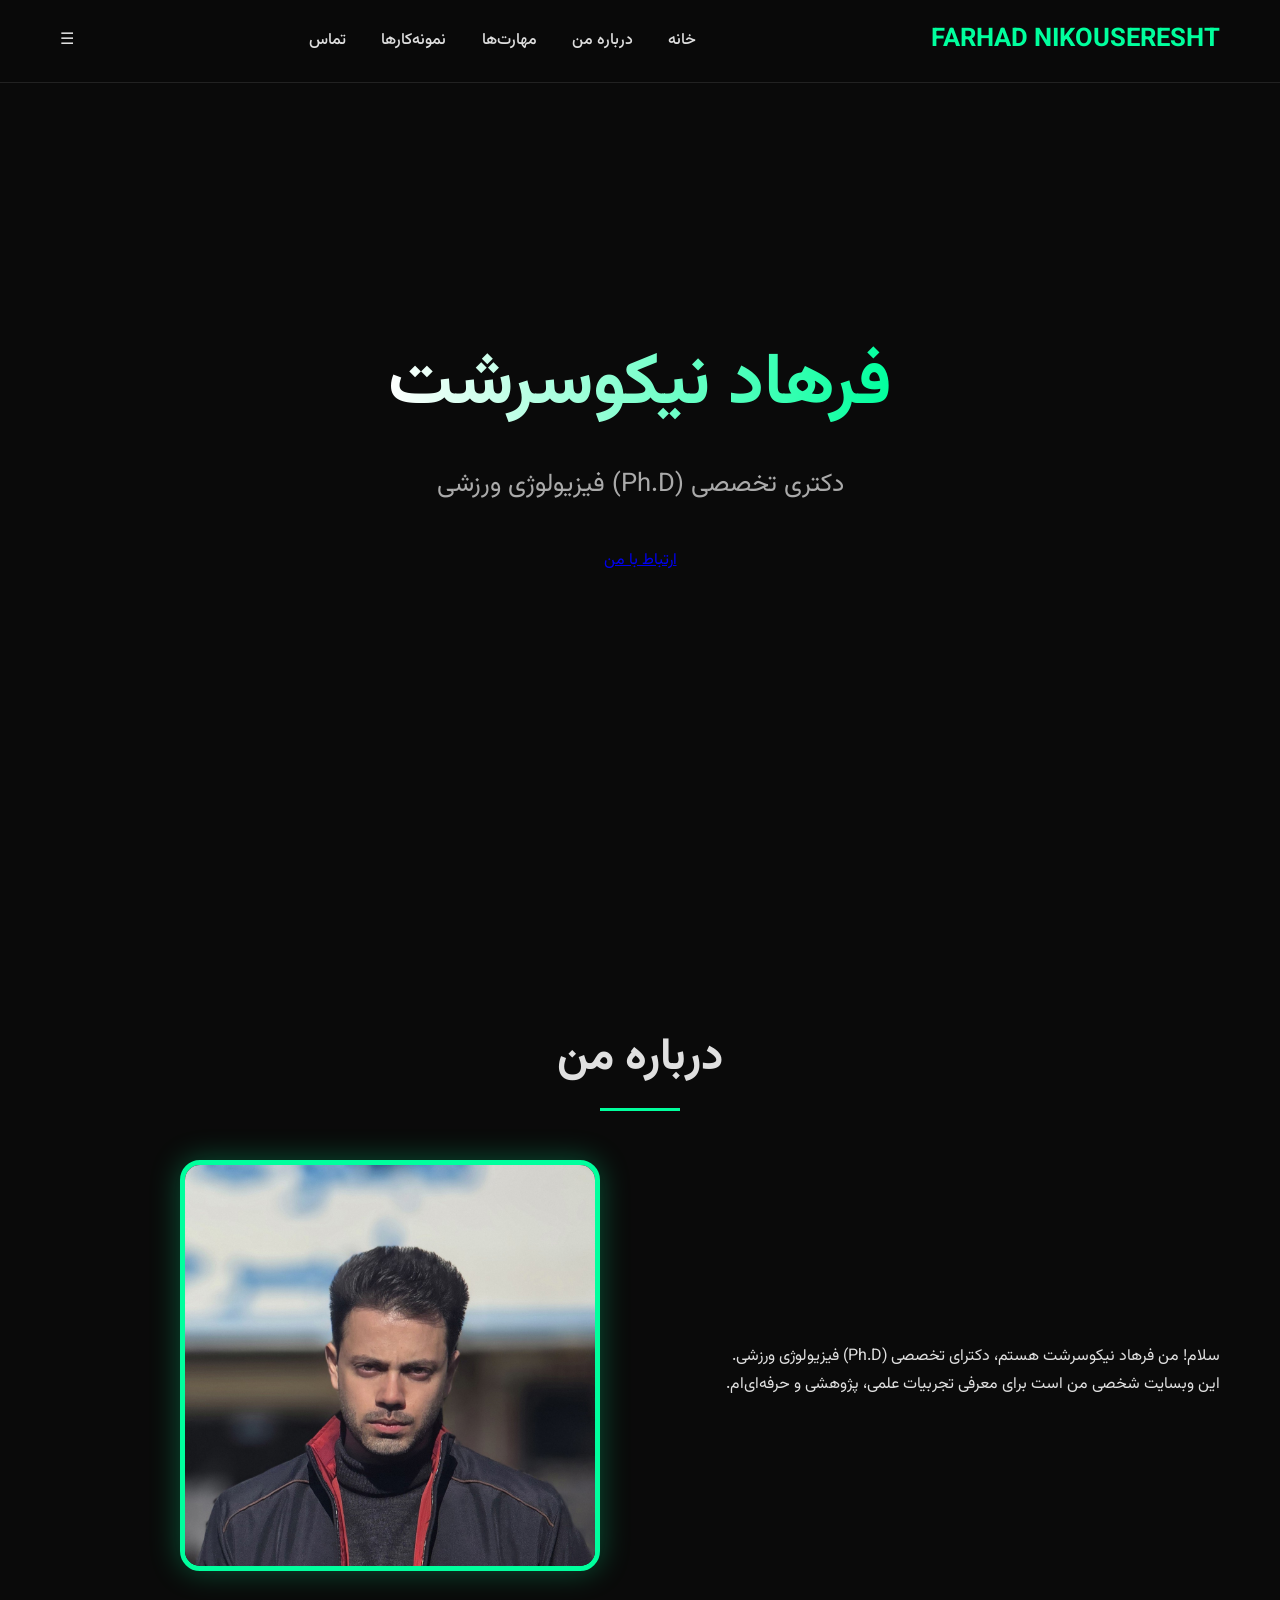
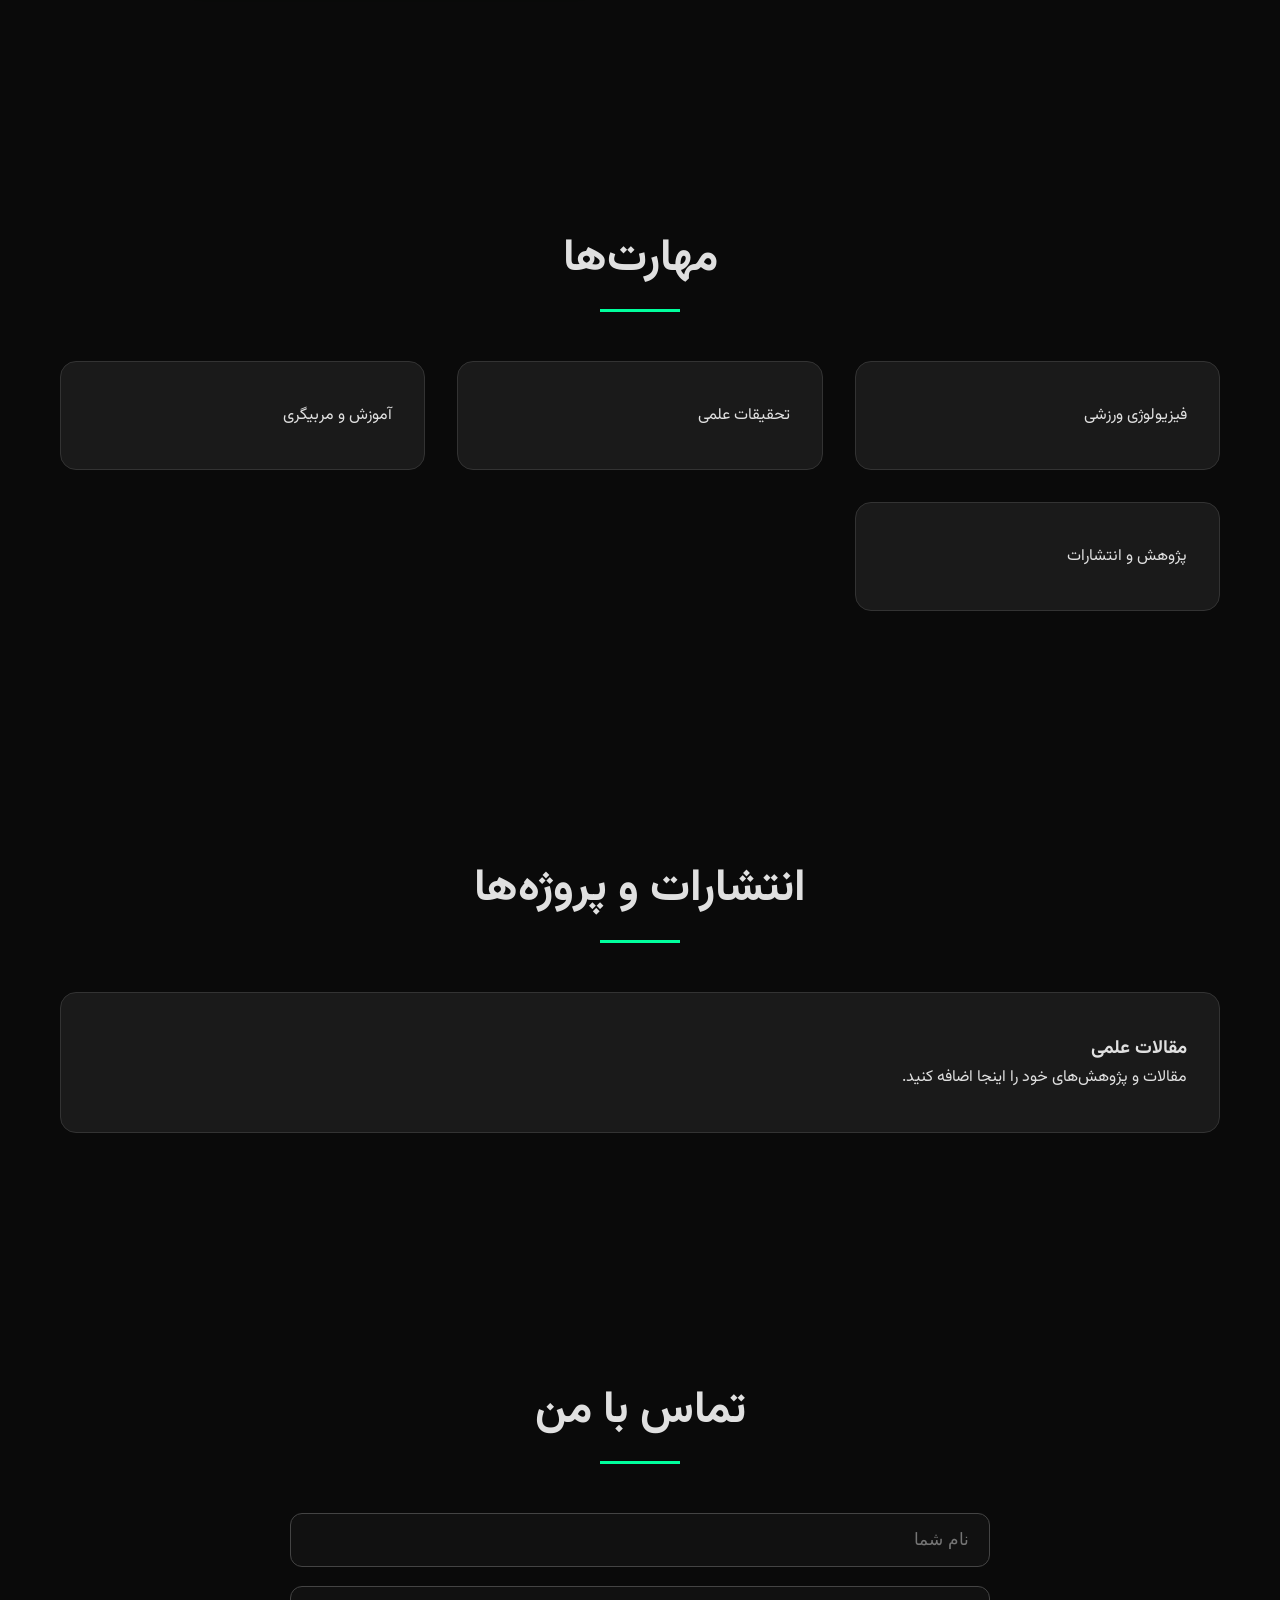
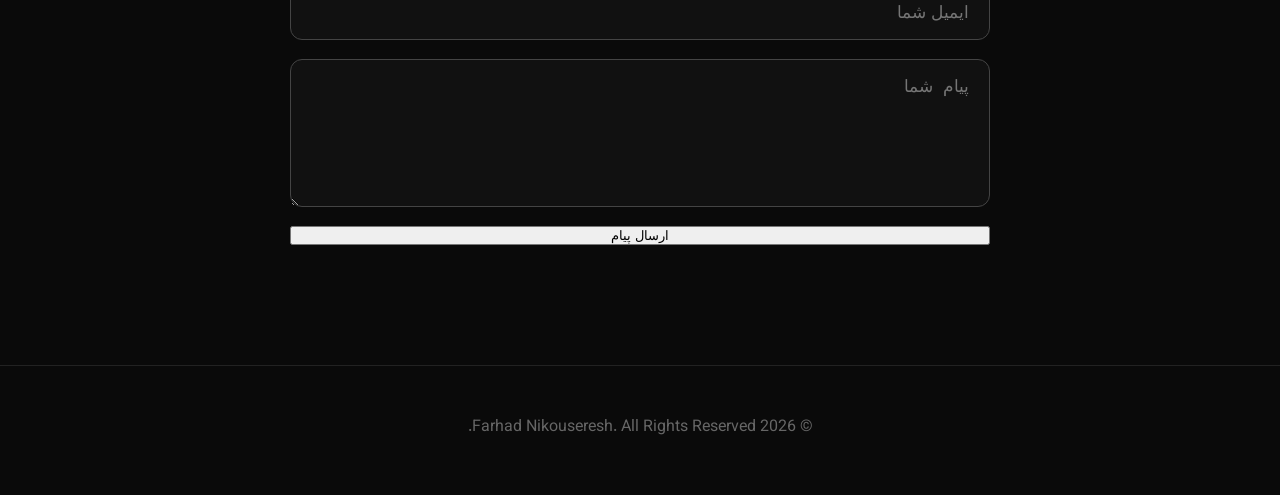
==== docs/index.html @ 3e30a45a "Update index.html" ====
<!DOCTYPE html>
<html lang="fa" dir="rtl">
<head>
    <meta charset="UTF-8">
    <meta name="viewport" content="width=device-width, initial-scale=1.0">
    <meta name="description" content="فرهاد نیکوسرشت - دکترای تخصصی فیزیولوژی ورزشی | وبسایت شخصی رسمی">
    <meta name="keywords" content="فرهاد نیکوسرشت, Farhad Nikouseresh, فیزیولوژی ورزشی, PhD, دکترا">
    <title>FARHAD NIKOUSERESHT</title>
    <link rel="stylesheet" href="style.css">
    <link href="https://fonts.googleapis.com/css2?family=Vazirmatn:wght@400;500;700&display=swap" rel="stylesheet">
</head>
<body>
    <nav class="navbar">
        <div class="container">
            <div class="logo">FARHAD NIKOUSERESHT</div>
            <ul class="nav-links">
                <li><a href="#home">خانه</a></li>
                <li><a href="#about">درباره من</a></li>
                <li><a href="#skills">مهارت‌ها</a></li>
                <li><a href="#projects">نمونه‌کارها</a></li>
                <li><a href="#contact">تماس</a></li>
            </ul>
            <div class="hamburger">☰</div>
        </div>
    </nav>

    <section id="home" class="hero">
        <div class="hero-content">
            <h1 class="typing">فرهاد نیکوسرشت</h1>
            <p class="subtitle">دکتری تخصصی (Ph.D) فیزیولوژی ورزشی</p>
            <a href="#contact" class="cta-button">ارتباط با من</a>
        </div>
    </section>

    <section id="about" class="section">
        <div class="container">
            <h2 class="section-title">درباره من</h2>
            <div class="about-content">
                <div class="about-text">
                    <p>سلام! من فرهاد نیکوسرشت هستم، دکترای تخصصی (Ph.D) فیزیولوژی ورزشی.</p>
                    <p>این وبسایت شخصی من است برای معرفی تجربیات علمی، پژوهشی و حرفه‌ای‌ام.</p>
                </div>
                <div class="about-image">
                    <img src="profile.jpg" alt="فرهاد نیکوسرشت" style="width: 100%; max-width: 420px; border-radius: 20px; border: 5px solid #00ff9d; box-shadow: 0 0 30px rgba(0, 255, 157, 0.3);">
                </div>
            </div>
        </div>
    </section>

    <section id="skills" class="section bg-dark">
        <div class="container">
            <h2 class="section-title">مهارت‌ها</h2>
            <div class="skills-grid">
                <div class="skill-card">فیزیولوژی ورزشی</div>
                <div class="skill-card">تحقیقات علمی</div>
                <div class="skill-card">آموزش و مربیگری</div>
                <div class="skill-card">پژوهش و انتشارات</div>
            </div>
        </div>
    </section>

    <section id="projects" class="section">
        <div class="container">
            <h2 class="section-title">انتشارات و پروژه‌ها</h2>
            <div class="projects-grid">
                <div class="project-card">
                    <h3>مقالات علمی</h3>
                    <p>مقالات و پژوهش‌های خود را اینجا اضافه کنید.</p>
                </div>
            </div>
        </div>
    </section>

    <section id="contact" class="section bg-dark">
        <div class="container">
            <h2 class="section-title">تماس با من</h2>
            <form id="contact-form" class="contact-form">
                <input type="text" placeholder="نام شما" required>
                <input type="email" placeholder="ایمیل شما" required>
                <textarea placeholder="پیام شما" rows="6" required></textarea>
                <button type="submit" class="cta-button">ارسال پیام</button>
            </form>
        </div>
    </section>

    <footer>
        <div class="container">
            <p>&copy; 2026 Farhad Nikouseresh. All Rights Reserved.</p>
        </div>
    </footer>

    <script src="script.js"></script>
</body>
</html>
---- docs/style.css ----
/* style.css - تم مشکی حرفه‌ای */
:root {
    --primary: #00ff9d;
    --bg: #0a0a0a;
    --card: #1a1a1a;
}

* {
    margin: 0;
    padding: 0;
    box-sizing: border-box;
}

body {
    font-family: 'Vazirmatn', system-ui, sans-serif;
    background-color: var(--bg);
    color: #e0e0e0;
    line-height: 1.7;
}

.container {
    max-width: 1200px;
    margin: 0 auto;
    padding: 0 20px;
}

/* Navbar */
.navbar {
    position: fixed;
    top: 0;
    width: 100%;
    background: rgba(10, 10, 10, 0.98);
    backdrop-filter: blur(12px);
    z-index: 1000;
    border-bottom: 1px solid #222;
}

.navbar .container {
    display: flex;
    justify-content: space-between;
    align-items: center;
    padding: 1.2rem 20px;
}

.logo {
    font-size: 1.6rem;
    font-weight: 700;
    color: var(--primary);
}

.nav-links {
    display: flex;
    list-style: none;
    gap: 2.2rem;
}

.nav-links a {
    color: #ddd;
    text-decoration: none;
    font-weight: 500;
}

.nav-links a:hover {
    color: var(--primary);
}

/* Hero */
.hero {
    height: 100vh;
    display: flex;
    align-items: center;
    text-align: center;
    position: relative;
}

.hero-content {
    max-width: 800px;
    margin: 0 auto;
}

.typing {
    font-size: clamp(2.5rem, 8vw, 4.5rem);
    margin-bottom: 1rem;
    background: linear-gradient(90deg, #fff, var(--primary));
    -webkit-background-clip: text;
    -webkit-text-fill-color: transparent;
}

.subtitle {
    font-size: 1.6rem;
    color: #aaa;
    margin-bottom: 2.5rem;
}

/* Sections */
.section {
    padding: 120px 0;
}

.section-title {
    text-align: center;
    font-size: 2.8rem;
    margin-bottom: 4rem;
    position: relative;
}

.section-title:after {
    content: '';
    width: 80px;
    height: 3px;
    background: var(--primary);
    position: absolute;
    bottom: -15px;
    left: 50%;
    transform: translateX(-50%);
}

/* About */
.about-content {
    display: grid;
    grid-template-columns: 1fr 1fr;
    gap: 5rem;
    align-items: center;
}

.about-image img {
    width: 100%;
    max-width: 420px;
    border-radius: 20px;
    border: 4px solid var(--primary);
}

/* Cards */
.skills-grid, .projects-grid {
    display: grid;
    grid-template-columns: repeat(auto-fit, minmax(300px, 1fr));
    gap: 2rem;
}

.skill-card, .project-card {
    background: var(--card);
    padding: 2.5rem 2rem;
    border-radius: 16px;
    border: 1px solid #333;
    transition: all 0.4s;
}

.skill-card:hover, .project-card:hover {
    transform: translateY(-15px);
    border-color: var(--primary);
}

/* Form */
.contact-form {
    max-width: 700px;
    margin: 0 auto;
    display: flex;
    flex-direction: column;
    gap: 1.2rem;
}

.contact-form input,
.contact-form textarea {
    padding: 16px 20px;
    background: #111;
    border: 1px solid #444;
    border-radius: 12px;
    color: white;
    font-size: 1.05rem;
}

.contact-form input:focus,
.contact-form textarea:focus {
    border-color: var(--primary);
    outline: none;
}

footer {
    text-align: center;
    padding: 3rem 0;
    border-top: 1px solid #222;
    color: #666;
}

/* Responsive */
@media (max-width: 768px) {
    .nav-links {
        display: none;
    }
    .about-content {
        grid-template-columns: 1fr;
    }
}
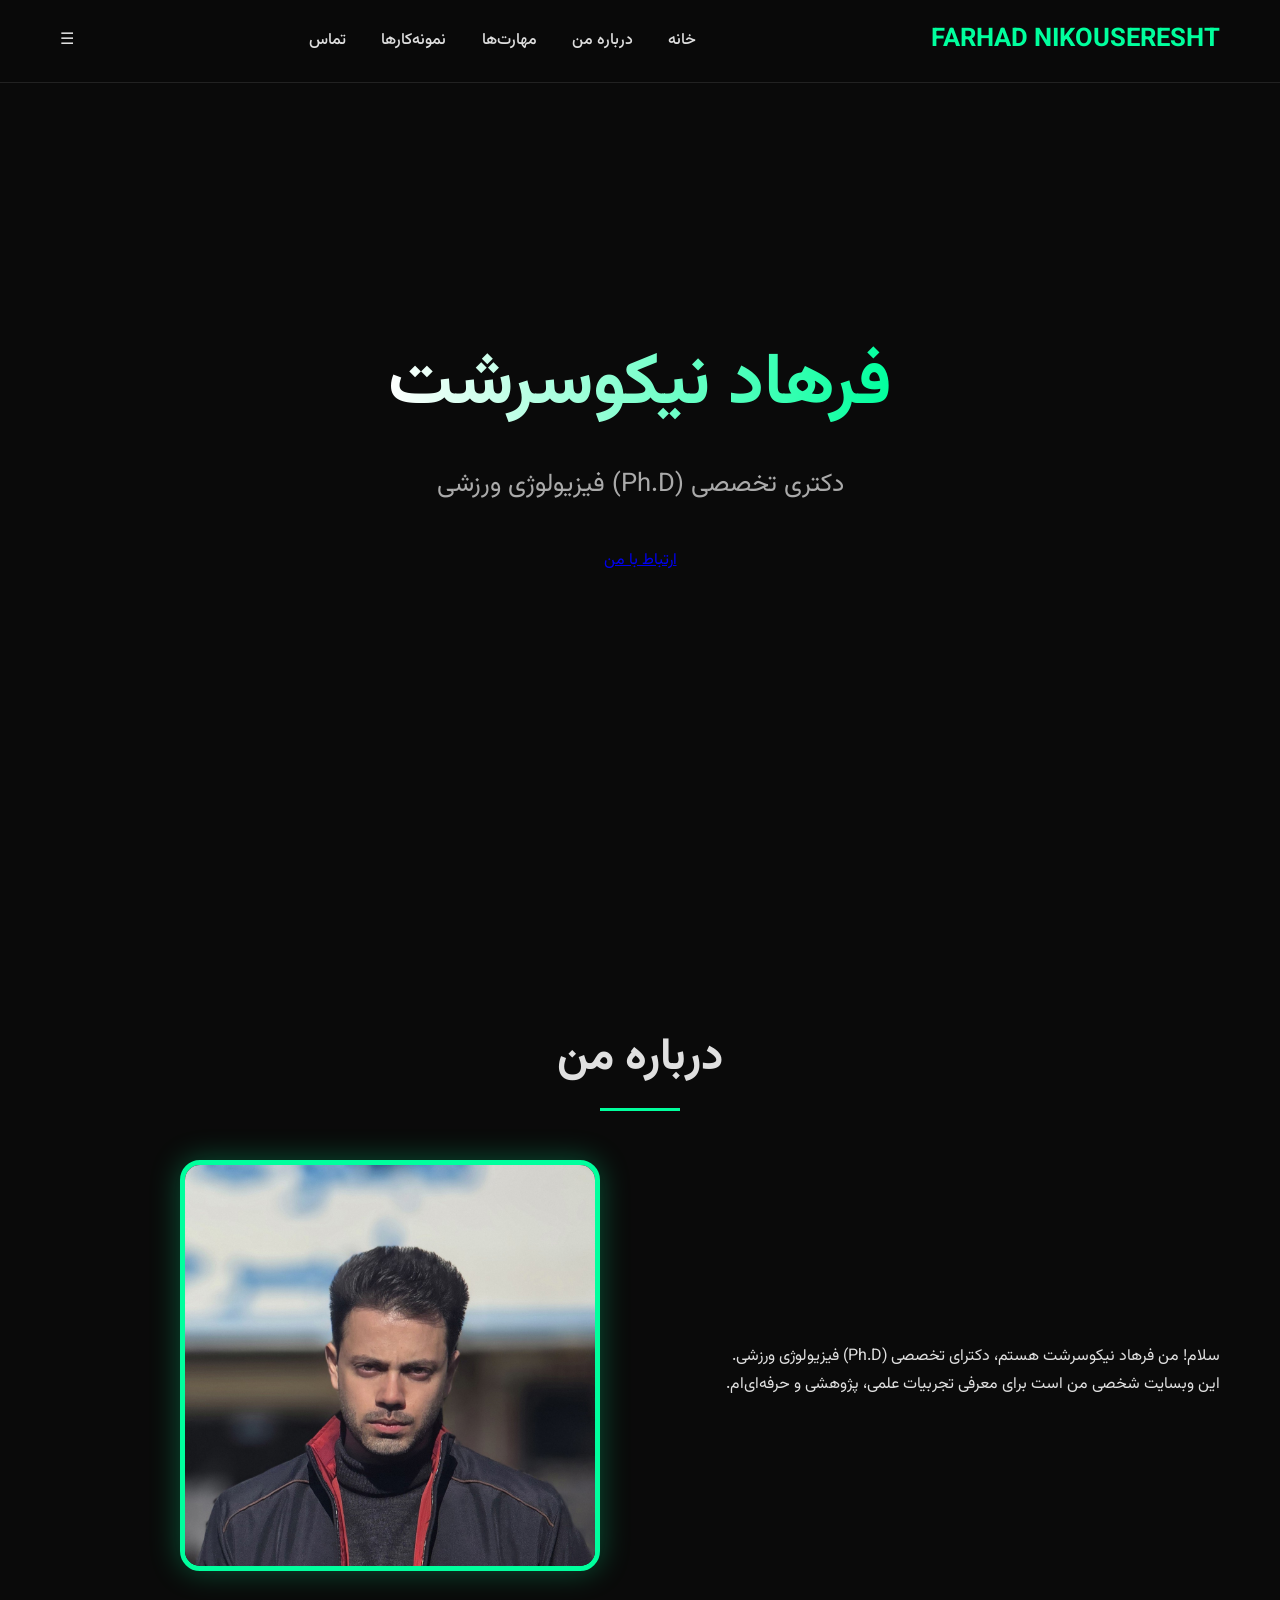
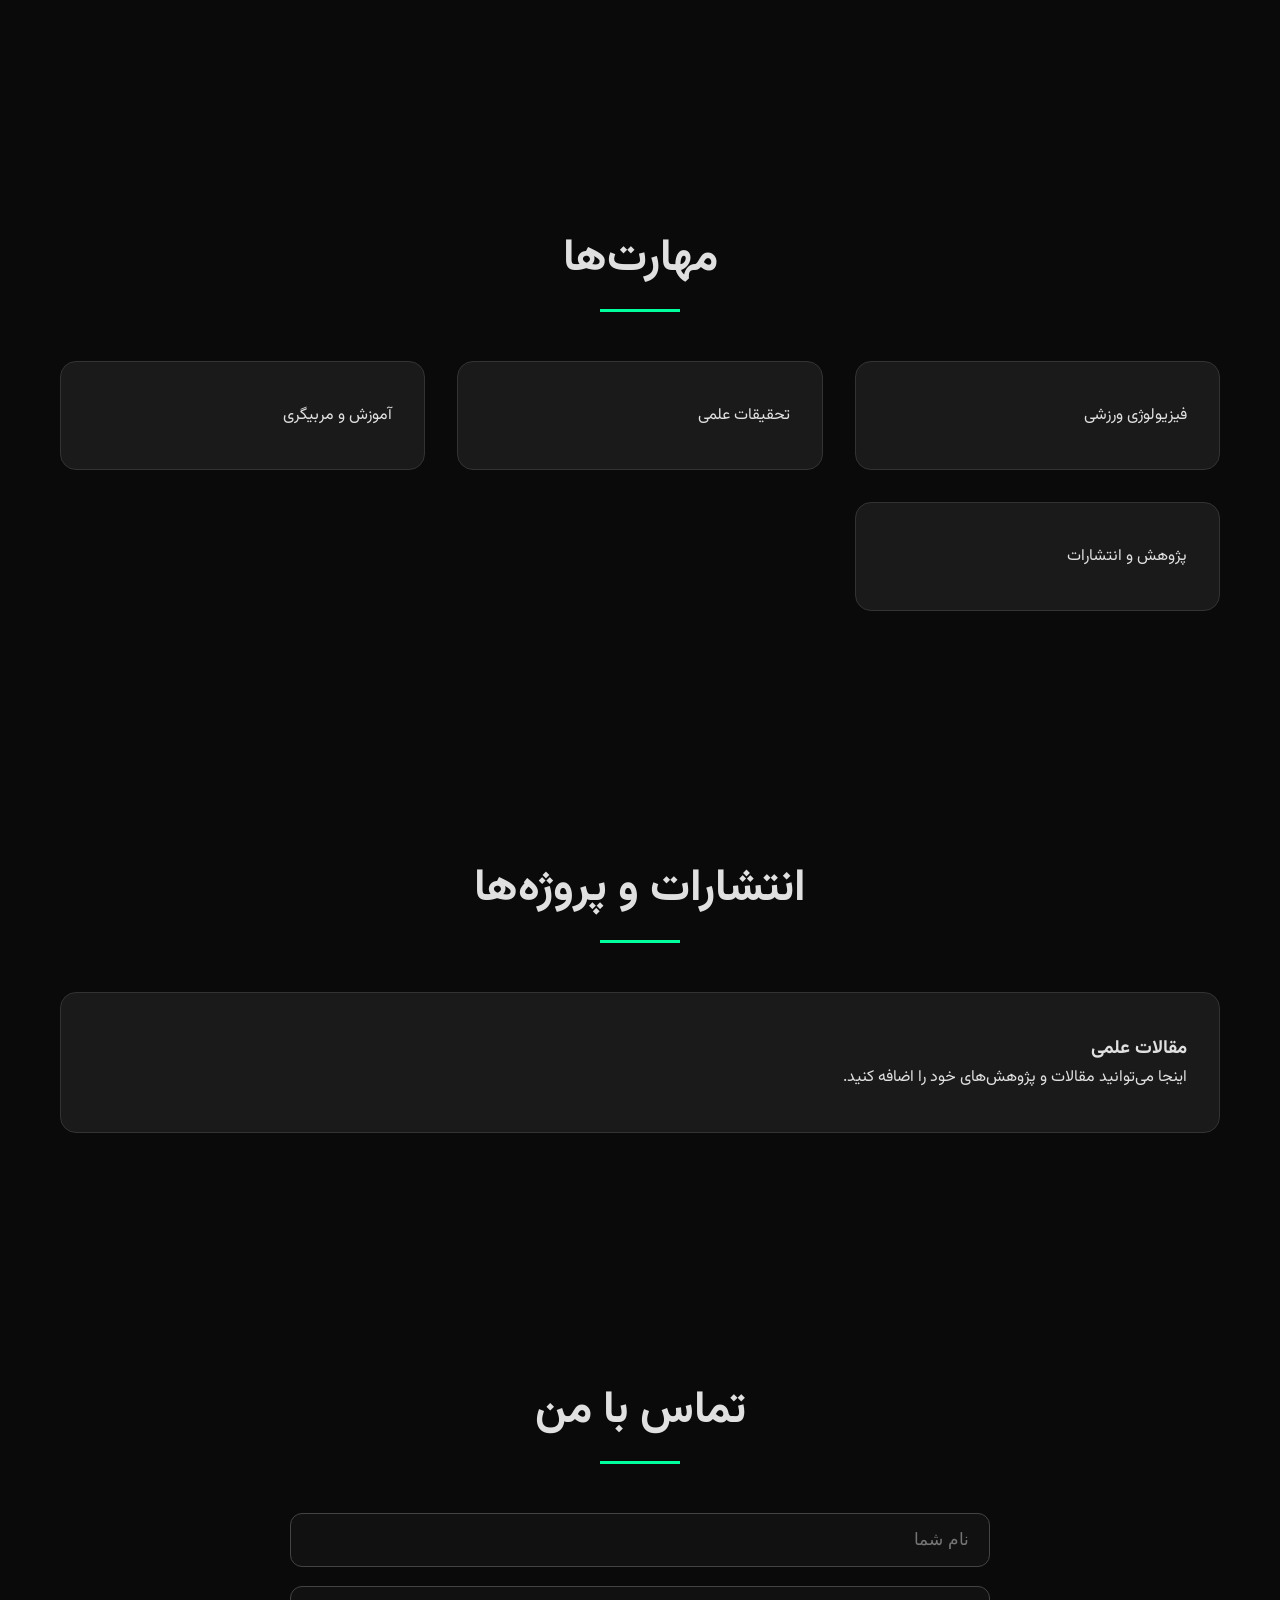
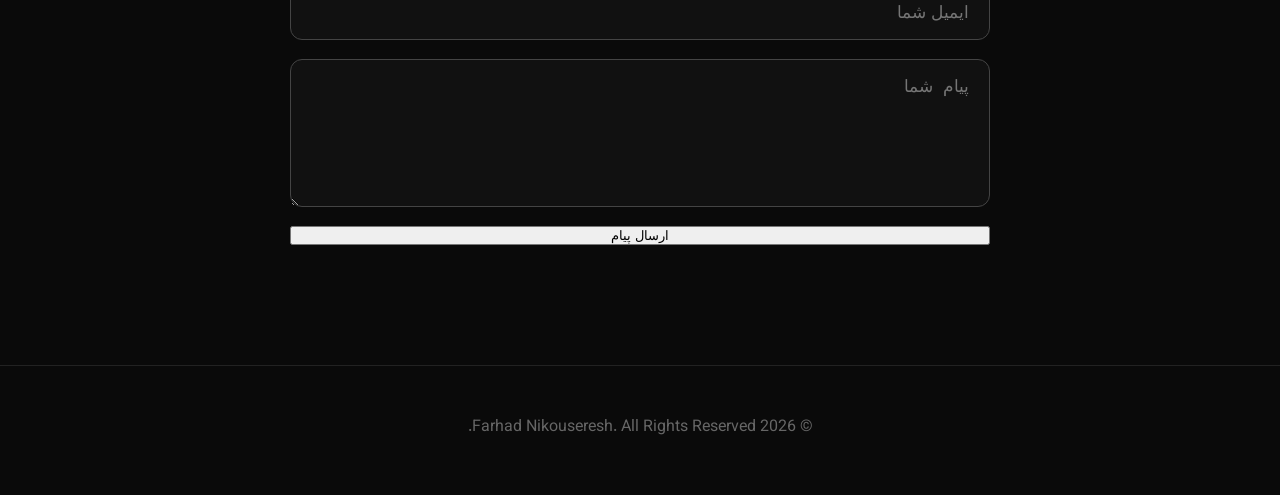
==== commit bf401284: "اضافه کردن عکس پروفایل" ====
--- a/docs/index.html
+++ b/docs/index.html
@@ -10,6 +10,7 @@
     <link href="https://fonts.googleapis.com/css2?family=Vazirmatn:wght@400;500;700&display=swap" rel="stylesheet">
 </head>
 <body>
+    <!-- Navigation -->
     <nav class="navbar">
         <div class="container">
             <div class="logo">FARHAD NIKOUSERESHT</div>
@@ -24,6 +25,7 @@
         </div>
     </nav>
 
+    <!-- Hero -->
     <section id="home" class="hero">
         <div class="hero-content">
             <h1 class="typing">فرهاد نیکوسرشت</h1>
@@ -32,6 +34,7 @@
         </div>
     </section>
 
+    <!-- About Section with your photo -->
     <section id="about" class="section">
         <div class="container">
             <h2 class="section-title">درباره من</h2>
@@ -47,6 +50,7 @@
         </div>
     </section>
 
+    <!-- Skills -->
     <section id="skills" class="section bg-dark">
         <div class="container">
             <h2 class="section-title">مهارت‌ها</h2>
@@ -59,18 +63,20 @@
         </div>
     </section>
 
+    <!-- Projects -->
     <section id="projects" class="section">
         <div class="container">
             <h2 class="section-title">انتشارات و پروژه‌ها</h2>
             <div class="projects-grid">
                 <div class="project-card">
                     <h3>مقالات علمی</h3>
-                    <p>مقالات و پژوهش‌های خود را اینجا اضافه کنید.</p>
+                    <p>اینجا می‌توانید مقالات و پژوهش‌های خود را اضافه کنید.</p>
                 </div>
             </div>
         </div>
     </section>
 
+    <!-- Contact -->
     <section id="contact" class="section bg-dark">
         <div class="container">
             <h2 class="section-title">تماس با من</h2>
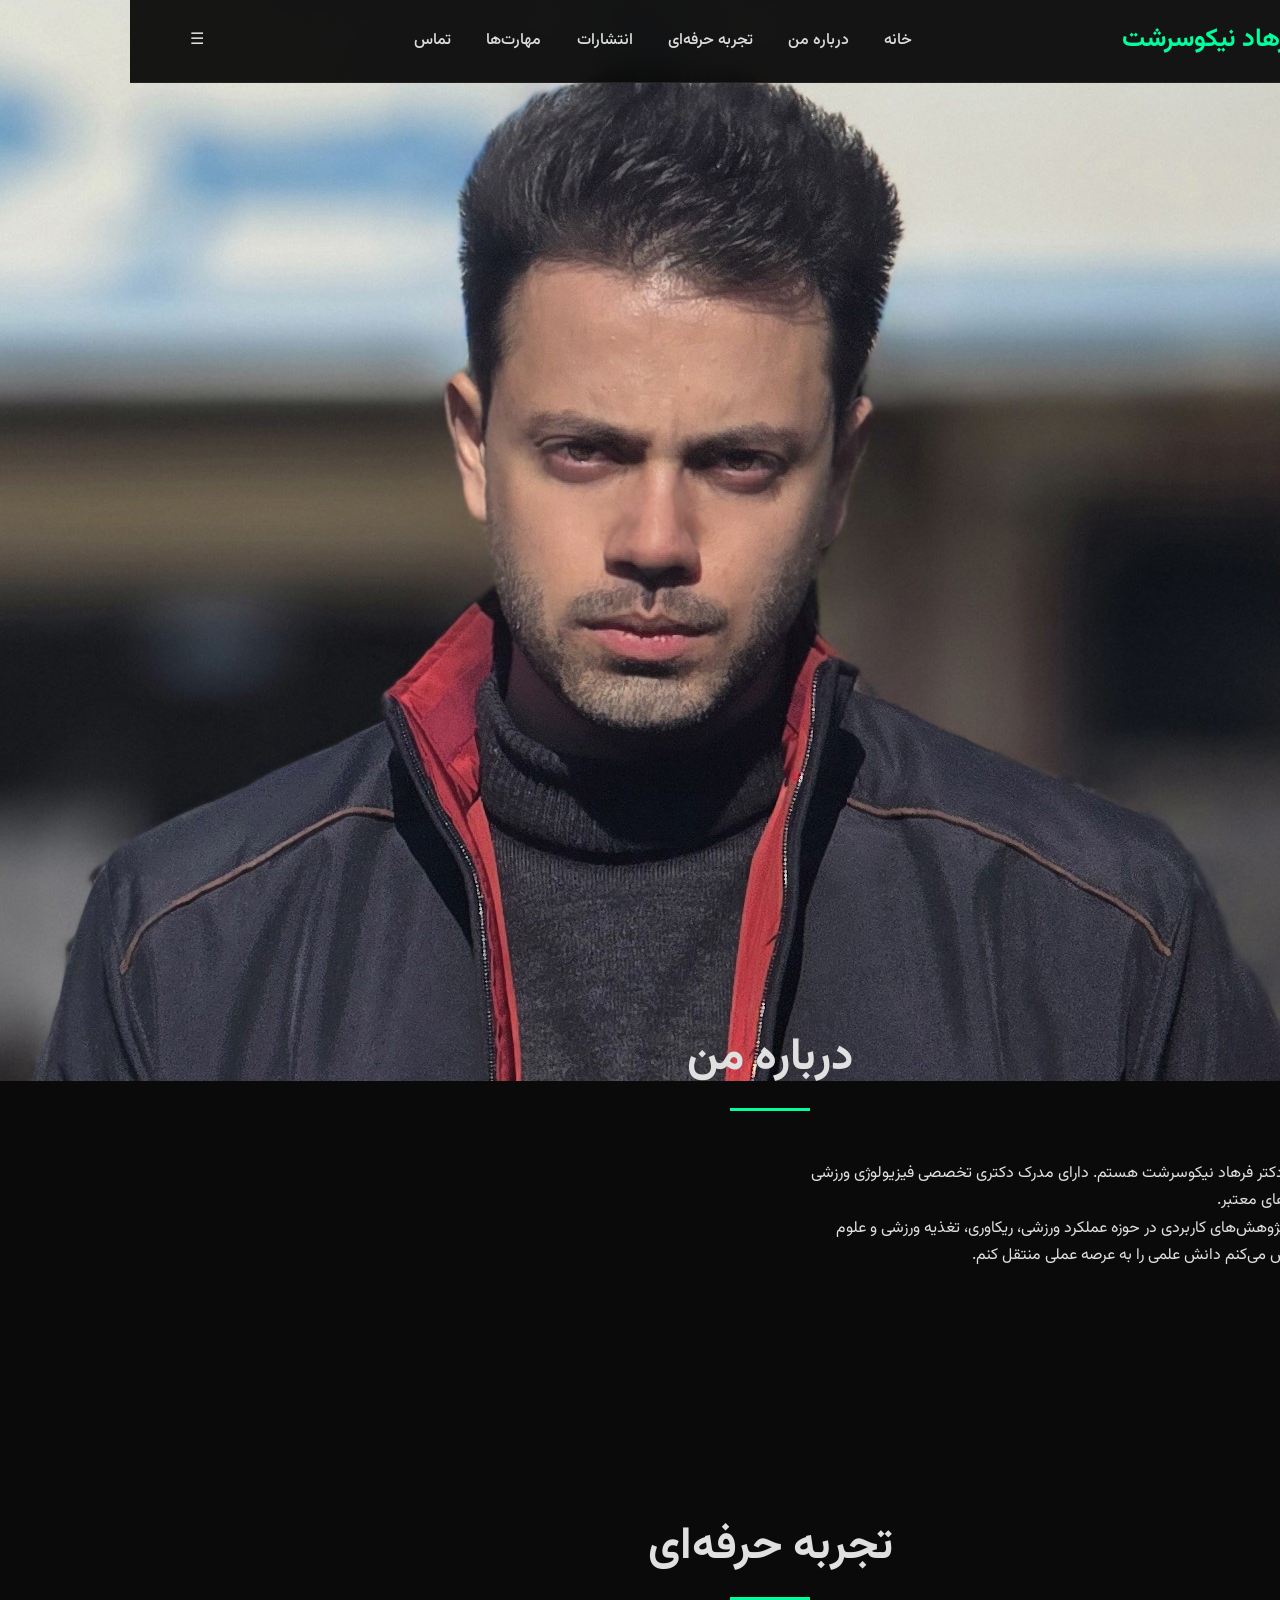
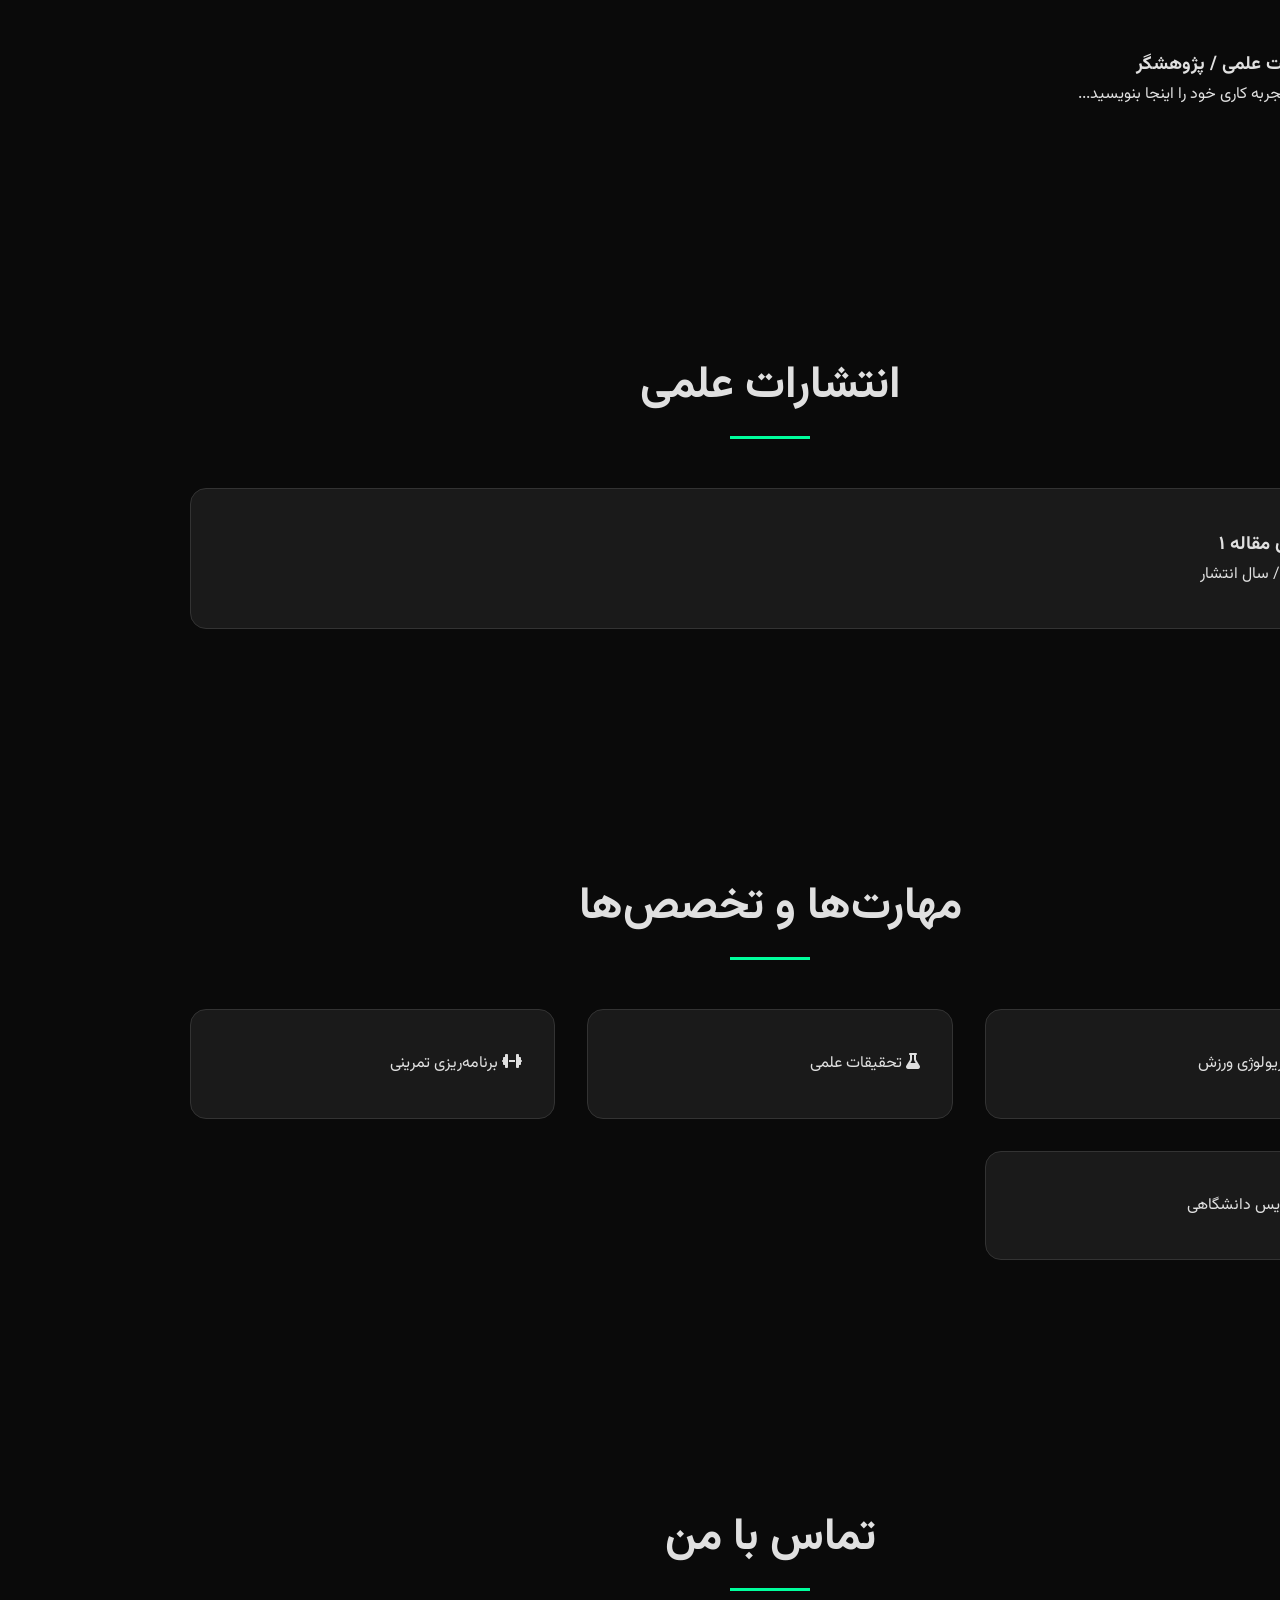
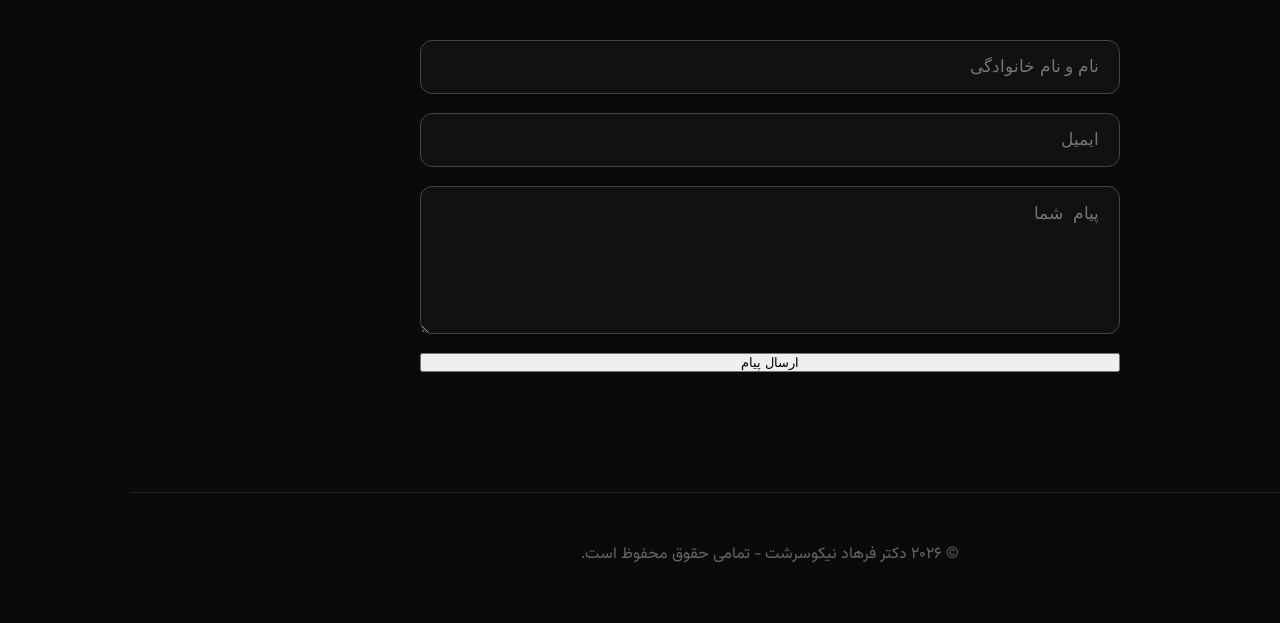
==== commit c3f2ff2c: "Update index.html" ====
--- a/docs/index.html
+++ b/docs/index.html
@@ -3,49 +3,80 @@
 <head>
     <meta charset="UTF-8">
     <meta name="viewport" content="width=device-width, initial-scale=1.0">
-    <meta name="description" content="فرهاد نیکوسرشت - دکترای تخصصی فیزیولوژی ورزشی | وبسایت شخصی رسمی">
-    <meta name="keywords" content="فرهاد نیکوسرشت, Farhad Nikouseresh, فیزیولوژی ورزشی, PhD, دکترا">
-    <title>FARHAD NIKOUSERESHT</title>
+    <meta name="description" content="دکتر فرهاد نیکوسرشت - دکترای تخصصی فیزیولوژی ورزشی | پژوهشگر و متخصص علوم ورزشی">
+    <meta name="keywords" content="فرهاد نیکوسرشت, Farhad Nikouseresh, فیزیولوژی ورزشی, PhD, پژوهشگر, مربی ورزشی">
+    <title>دکتر فرهاد نیکوسرشت | فیزیولوژی ورزشی</title>
     <link rel="stylesheet" href="style.css">
-    <link href="https://fonts.googleapis.com/css2?family=Vazirmatn:wght@400;500;700&display=swap" rel="stylesheet">
+    <link href="https://fonts.googleapis.com/css2?family=Vazirmatn:wght@300;400;500;700&display=swap" rel="stylesheet">
+    <link rel="stylesheet" href="https://cdnjs.cloudflare.com/ajax/libs/font-awesome/6.5.1/css/all.min.css">
 </head>
 <body>
-    <!-- Navigation -->
+    <!-- Navbar -->
     <nav class="navbar">
         <div class="container">
-            <div class="logo">FARHAD NIKOUSERESHT</div>
+            <div class="logo">دکتر فرهاد نیکوسرشت</div>
             <ul class="nav-links">
                 <li><a href="#home">خانه</a></li>
                 <li><a href="#about">درباره من</a></li>
+                <li><a href="#experience">تجربه حرفه‌ای</a></li>
+                <li><a href="#publications">انتشارات</a></li>
                 <li><a href="#skills">مهارت‌ها</a></li>
-                <li><a href="#projects">نمونه‌کارها</a></li>
                 <li><a href="#contact">تماس</a></li>
             </ul>
             <div class="hamburger">☰</div>
         </div>
     </nav>
 
-    <!-- Hero -->
+    <!-- Hero Section -->
     <section id="home" class="hero">
         <div class="hero-content">
-            <h1 class="typing">فرهاد نیکوسرشت</h1>
+            <h1 class="main-title">فرهاد نیکوسرشت</h1>
             <p class="subtitle">دکتری تخصصی (Ph.D) فیزیولوژی ورزشی</p>
+            <p class="hero-desc">پژوهشگر • مدرس • متخصص عملکرد ورزشی و ریکاوری</p>
             <a href="#contact" class="cta-button">ارتباط با من</a>
+        </div>
+        <div class="hero-image">
+            <img src="profile.jpg" alt="دکتر فرهاد نیکوسرشت">
         </div>
     </section>
 
-    <!-- About Section with your photo -->
+    <!-- About -->
     <section id="about" class="section">
         <div class="container">
             <h2 class="section-title">درباره من</h2>
             <div class="about-content">
                 <div class="about-text">
-                    <p>سلام! من فرهاد نیکوسرشت هستم، دکترای تخصصی (Ph.D) فیزیولوژی ورزشی.</p>
-                    <p>این وبسایت شخصی من است برای معرفی تجربیات علمی، پژوهشی و حرفه‌ای‌ام.</p>
+                    <p>سلام، من دکتر فرهاد نیکوسرشت هستم. دارای مدرک دکتری تخصصی فیزیولوژی ورزشی از دانشگاه‌های معتبر.</p>
+                    <p>با تمرکز بر پژوهش‌های کاربردی در حوزه عملکرد ورزشی، ریکاوری، تغذیه ورزشی و علوم تمرین، تلاش می‌کنم دانش علمی را به عرصه عملی منتقل کنم.</p>
                 </div>
-                <div class="about-image">
-                    <img src="profile.jpg" alt="فرهاد نیکوسرشت" style="width: 100%; max-width: 420px; border-radius: 20px; border: 5px solid #00ff9d; box-shadow: 0 0 30px rgba(0, 255, 157, 0.3);">
+            </div>
+        </div>
+    </section>
+
+    <!-- Experience -->
+    <section id="experience" class="section bg-dark">
+        <div class="container">
+            <h2 class="section-title">تجربه حرفه‌ای</h2>
+            <div class="timeline">
+                <!-- اینجا تجربه‌های خودت را اضافه کن -->
+                <div class="timeline-item">
+                    <h3>عضو هیئت علمی / پژوهشگر</h3>
+                    <p>توضیحات تجربه کاری خود را اینجا بنویسید...</p>
                 </div>
+            </div>
+        </div>
+    </section>
+
+    <!-- Publications -->
+    <section id="publications" class="section">
+        <div class="container">
+            <h2 class="section-title">انتشارات علمی</h2>
+            <div class="projects-grid">
+                <div class="project-card">
+                    <h3>عنوان مقاله ۱</h3>
+                    <p>مجله / سال انتشار</p>
+                </div>
+                <!-- مقالات بیشتر اضافه کنید -->
             </div>
         </div>
     </section>
@@ -53,36 +84,23 @@
     <!-- Skills -->
     <section id="skills" class="section bg-dark">
         <div class="container">
-            <h2 class="section-title">مهارت‌ها</h2>
+            <h2 class="section-title">مهارت‌ها و تخصص‌ها</h2>
             <div class="skills-grid">
-                <div class="skill-card">فیزیولوژی ورزشی</div>
-                <div class="skill-card">تحقیقات علمی</div>
-                <div class="skill-card">آموزش و مربیگری</div>
-                <div class="skill-card">پژوهش و انتشارات</div>
-            </div>
-        </div>
-    </section>
-
-    <!-- Projects -->
-    <section id="projects" class="section">
-        <div class="container">
-            <h2 class="section-title">انتشارات و پروژه‌ها</h2>
-            <div class="projects-grid">
-                <div class="project-card">
-                    <h3>مقالات علمی</h3>
-                    <p>اینجا می‌توانید مقالات و پژوهش‌های خود را اضافه کنید.</p>
-                </div>
+                <div class="skill-card"><i class="fas fa-chart-line"></i> فیزیولوژی ورزش</div>
+                <div class="skill-card"><i class="fas fa-flask"></i> تحقیقات علمی</div>
+                <div class="skill-card"><i class="fas fa-dumbbell"></i> برنامه‌ریزی تمرینی</div>
+                <div class="skill-card"><i class="fas fa-book"></i> تدریس دانشگاهی</div>
             </div>
         </div>
     </section>
 
     <!-- Contact -->
-    <section id="contact" class="section bg-dark">
+    <section id="contact" class="section">
         <div class="container">
             <h2 class="section-title">تماس با من</h2>
             <form id="contact-form" class="contact-form">
-                <input type="text" placeholder="نام شما" required>
-                <input type="email" placeholder="ایمیل شما" required>
+                <input type="text" placeholder="نام و نام خانوادگی" required>
+                <input type="email" placeholder="ایمیل" required>
                 <textarea placeholder="پیام شما" rows="6" required></textarea>
                 <button type="submit" class="cta-button">ارسال پیام</button>
             </form>
@@ -91,7 +109,7 @@
 
     <footer>
         <div class="container">
-            <p>&copy; 2026 Farhad Nikouseresh. All Rights Reserved.</p>
+            <p>&copy; ۲۰۲۶ دکتر فرهاد نیکوسرشت - تمامی حقوق محفوظ است.</p>
         </div>
     </footer>
 
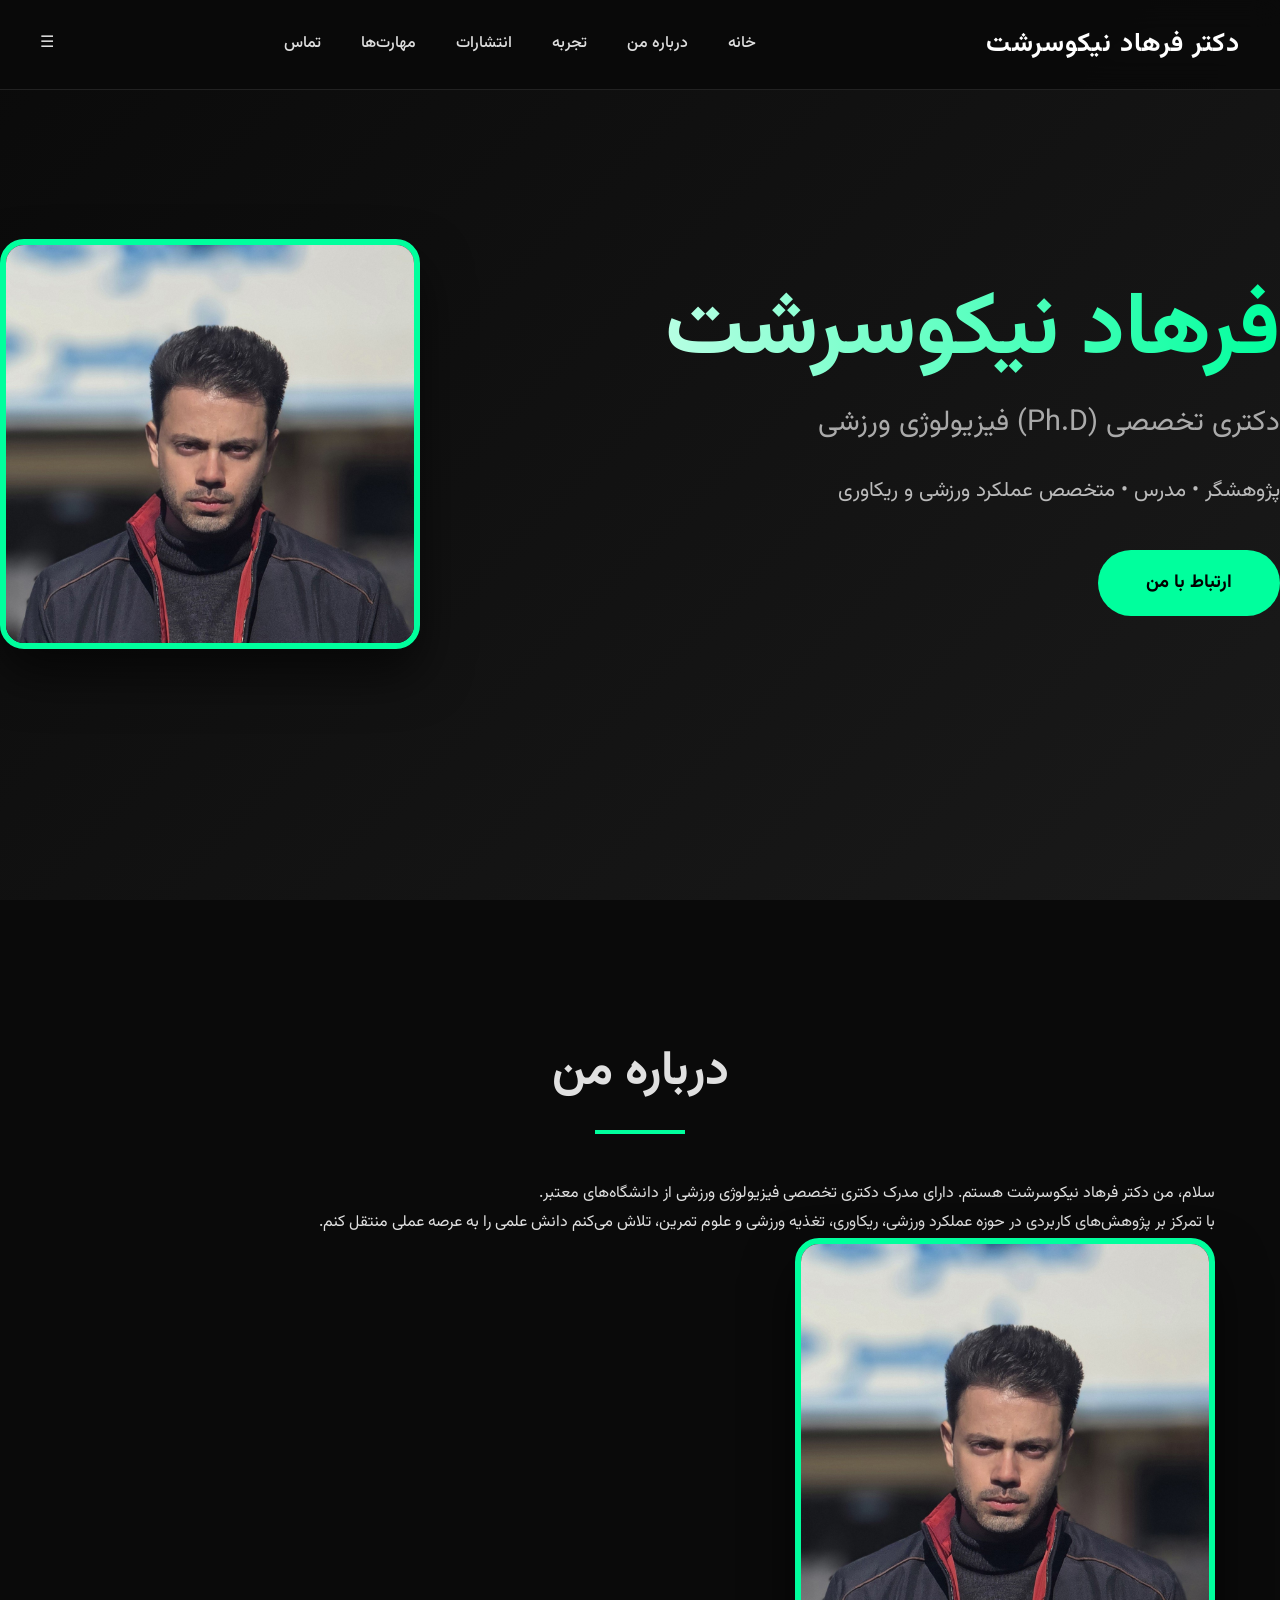
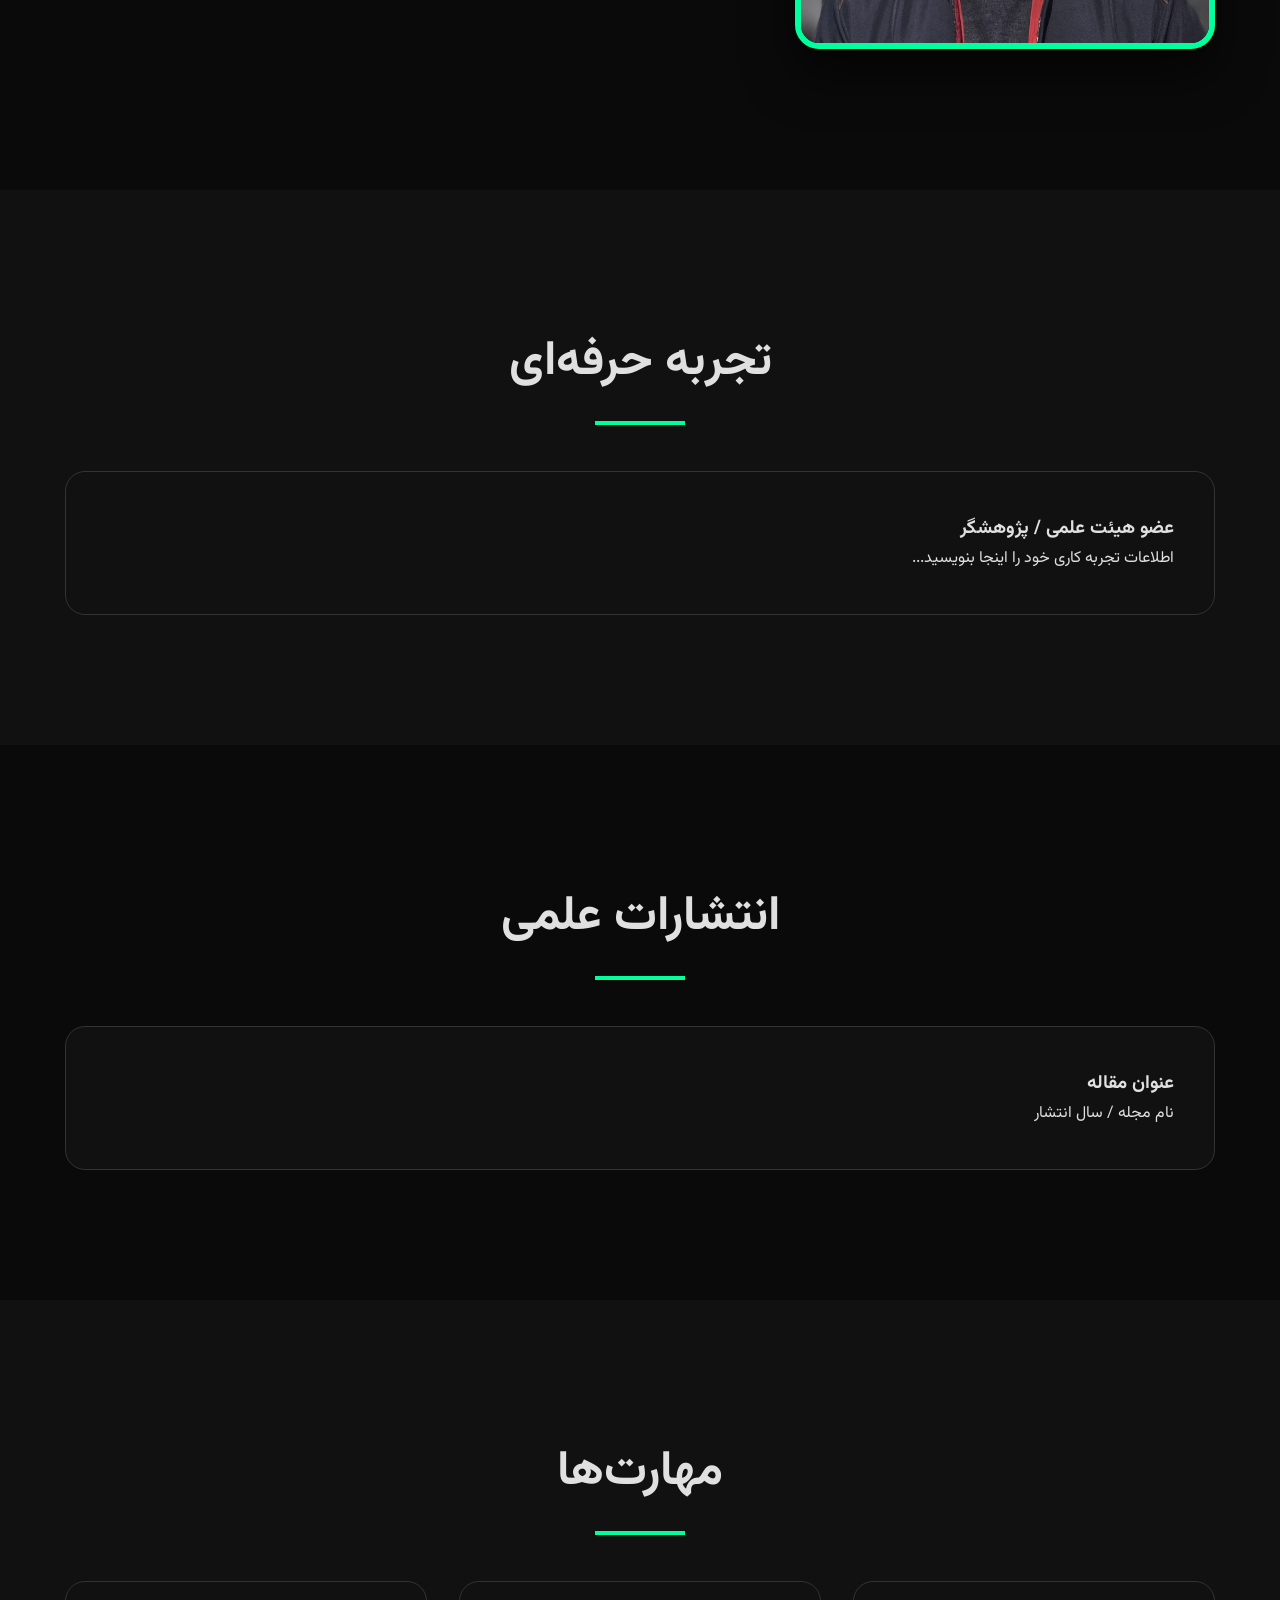
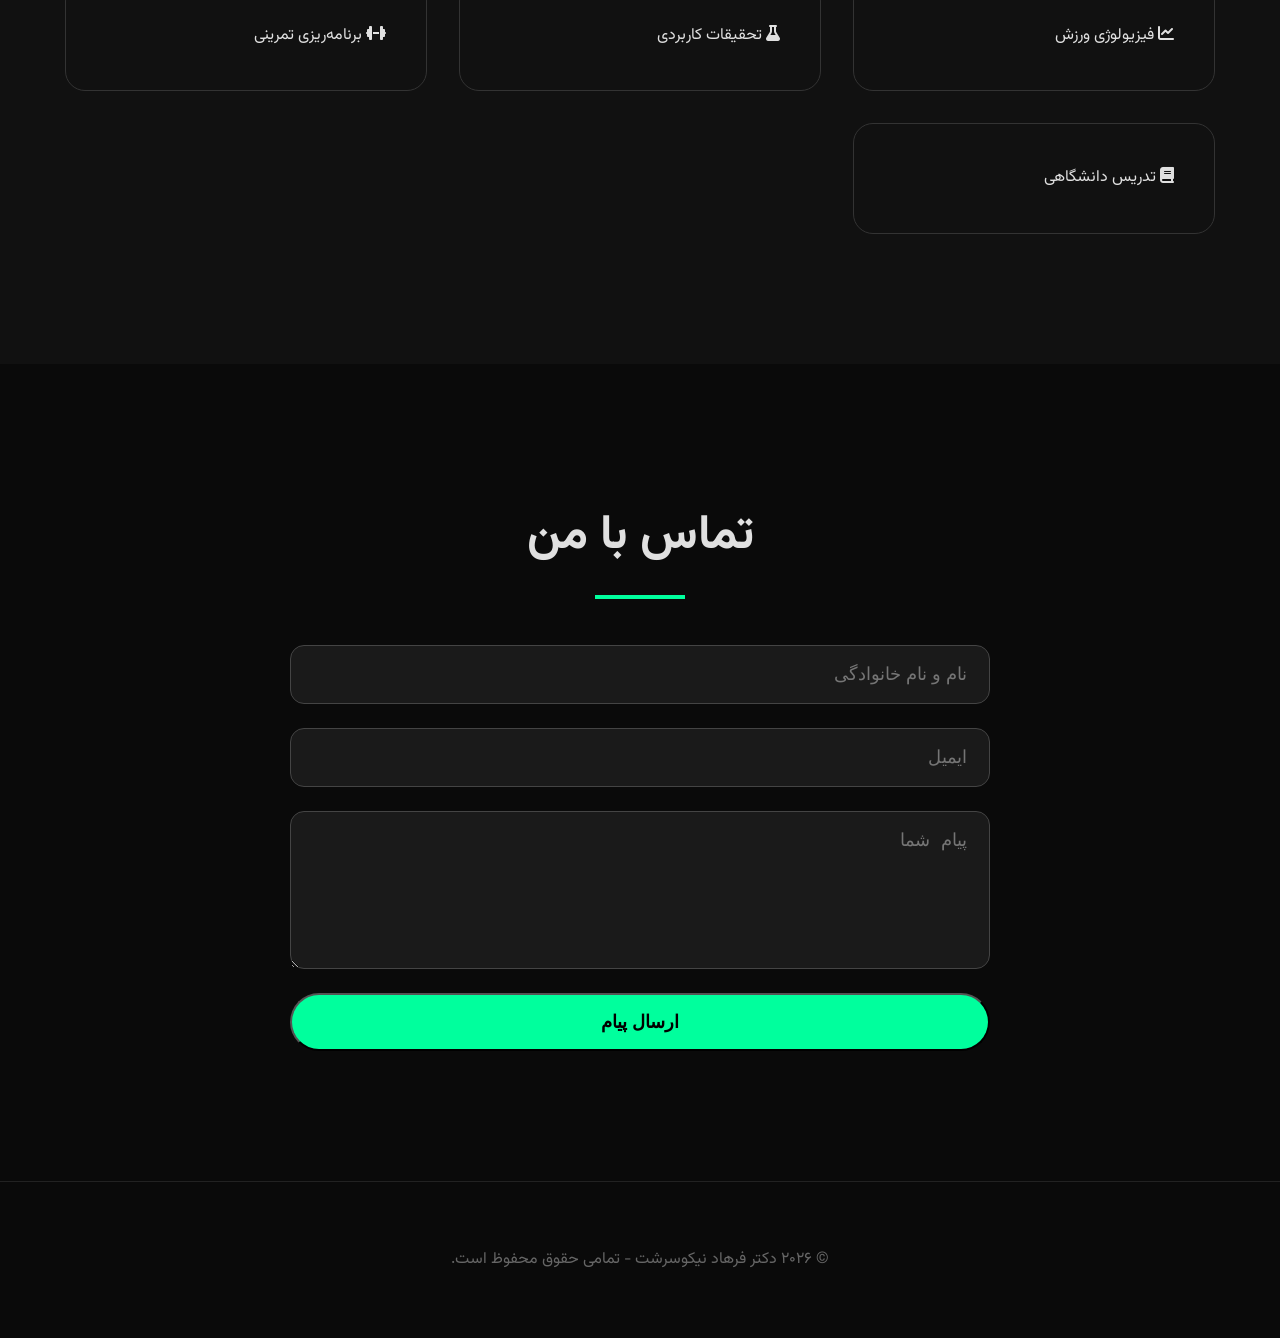
==== commit ad3347b4: "Update index.html" ====
--- a/docs/index.html
+++ b/docs/index.html
@@ -4,7 +4,7 @@
     <meta charset="UTF-8">
     <meta name="viewport" content="width=device-width, initial-scale=1.0">
     <meta name="description" content="دکتر فرهاد نیکوسرشت - دکترای تخصصی فیزیولوژی ورزشی | پژوهشگر و متخصص علوم ورزشی">
-    <meta name="keywords" content="فرهاد نیکوسرشت, Farhad Nikouseresh, فیزیولوژی ورزشی, PhD, پژوهشگر, مربی ورزشی">
+    <meta name="keywords" content="فرهاد نیکوسرشت, Farhad Nikouseresh, فیزیولوژی ورزشی, PhD, پژوهشگر">
     <title>دکتر فرهاد نیکوسرشت | فیزیولوژی ورزشی</title>
     <link rel="stylesheet" href="style.css">
     <link href="https://fonts.googleapis.com/css2?family=Vazirmatn:wght@300;400;500;700&display=swap" rel="stylesheet">
@@ -18,7 +18,7 @@
             <ul class="nav-links">
                 <li><a href="#home">خانه</a></li>
                 <li><a href="#about">درباره من</a></li>
-                <li><a href="#experience">تجربه حرفه‌ای</a></li>
+                <li><a href="#experience">تجربه</a></li>
                 <li><a href="#publications">انتشارات</a></li>
                 <li><a href="#skills">مهارت‌ها</a></li>
                 <li><a href="#contact">تماس</a></li>
@@ -27,7 +27,7 @@
         </div>
     </nav>
 
-    <!-- Hero Section -->
+    <!-- Hero -->
     <section id="home" class="hero">
         <div class="hero-content">
             <h1 class="main-title">فرهاد نیکوسرشت</h1>
@@ -40,7 +40,7 @@
         </div>
     </section>
 
-    <!-- About -->
+    <!-- About Section - مرتب و حرفه‌ای -->
     <section id="about" class="section">
         <div class="container">
             <h2 class="section-title">درباره من</h2>
@@ -48,6 +48,9 @@
                 <div class="about-text">
                     <p>سلام، من دکتر فرهاد نیکوسرشت هستم. دارای مدرک دکتری تخصصی فیزیولوژی ورزشی از دانشگاه‌های معتبر.</p>
                     <p>با تمرکز بر پژوهش‌های کاربردی در حوزه عملکرد ورزشی، ریکاوری، تغذیه ورزشی و علوم تمرین، تلاش می‌کنم دانش علمی را به عرصه عملی منتقل کنم.</p>
+                </div>
+                <div class="about-image">
+                    <img src="profile.jpg" alt="دکتر فرهاد نیکوسرشت" style="width: 100%; max-width: 420px; border-radius: 24px; border: 6px solid #00ff9d; box-shadow: 0 25px 50px rgba(0, 0, 0, 0.6);">
                 </div>
             </div>
         </div>
@@ -58,10 +61,9 @@
         <div class="container">
             <h2 class="section-title">تجربه حرفه‌ای</h2>
             <div class="timeline">
-                <!-- اینجا تجربه‌های خودت را اضافه کن -->
                 <div class="timeline-item">
                     <h3>عضو هیئت علمی / پژوهشگر</h3>
-                    <p>توضیحات تجربه کاری خود را اینجا بنویسید...</p>
+                    <p>اطلاعات تجربه کاری خود را اینجا بنویسید...</p>
                 </div>
             </div>
         </div>
@@ -73,10 +75,9 @@
             <h2 class="section-title">انتشارات علمی</h2>
             <div class="projects-grid">
                 <div class="project-card">
-                    <h3>عنوان مقاله ۱</h3>
-                    <p>مجله / سال انتشار</p>
+                    <h3>عنوان مقاله</h3>
+                    <p>نام مجله / سال انتشار</p>
                 </div>
-                <!-- مقالات بیشتر اضافه کنید -->
             </div>
         </div>
     </section>
@@ -84,10 +85,10 @@
     <!-- Skills -->
     <section id="skills" class="section bg-dark">
         <div class="container">
-            <h2 class="section-title">مهارت‌ها و تخصص‌ها</h2>
+            <h2 class="section-title">مهارت‌ها</h2>
             <div class="skills-grid">
                 <div class="skill-card"><i class="fas fa-chart-line"></i> فیزیولوژی ورزش</div>
-                <div class="skill-card"><i class="fas fa-flask"></i> تحقیقات علمی</div>
+                <div class="skill-card"><i class="fas fa-flask"></i> تحقیقات کاربردی</div>
                 <div class="skill-card"><i class="fas fa-dumbbell"></i> برنامه‌ریزی تمرینی</div>
                 <div class="skill-card"><i class="fas fa-book"></i> تدریس دانشگاهی</div>
             </div>
--- a/docs/style.css
+++ b/docs/style.css
@@ -1,8 +1,10 @@
-/* style.css - تم مشکی حرفه‌ای */
+/* style.css - طراحی حرفه‌ای آکادمیک */
 :root {
     --primary: #00ff9d;
-    --bg: #0a0a0a;
-    --card: #1a1a1a;
+    --dark: #0a0a0a;
+    --card: #111111;
+    --text: #e0e0e0;
+    --light-text: #aaaaaa;
 }
 
 * {
@@ -13,15 +15,17 @@
 
 body {
     font-family: 'Vazirmatn', system-ui, sans-serif;
-    background-color: var(--bg);
-    color: #e0e0e0;
-    line-height: 1.7;
-}
-
+    background-color: var(--dark);
+    color: var(--text);
+    line-height: 1.8;
+    overflow-x: hidden;
+}
+
+/* Container */
 .container {
     max-width: 1200px;
     margin: 0 auto;
-    padding: 0 20px;
+    padding: 0 25px;
 }
 
 /* Navbar */
@@ -29,8 +33,8 @@
     position: fixed;
     top: 0;
     width: 100%;
-    background: rgba(10, 10, 10, 0.98);
-    backdrop-filter: blur(12px);
+    background: rgba(10, 10, 10, 0.97);
+    backdrop-filter: blur(15px);
     z-index: 1000;
     border-bottom: 1px solid #222;
 }
@@ -39,25 +43,27 @@
     display: flex;
     justify-content: space-between;
     align-items: center;
-    padding: 1.2rem 20px;
+    padding: 1.3rem 0;
 }
 
 .logo {
-    font-size: 1.6rem;
+    font-size: 1.65rem;
     font-weight: 700;
-    color: var(--primary);
+    color: white;
+    letter-spacing: 1px;
 }
 
 .nav-links {
     display: flex;
     list-style: none;
-    gap: 2.2rem;
+    gap: 2.5rem;
 }
 
 .nav-links a {
     color: #ddd;
     text-decoration: none;
     font-weight: 500;
+    transition: all 0.3s;
 }
 
 .nav-links a:hover {
@@ -66,88 +72,114 @@
 
 /* Hero */
 .hero {
-    height: 100vh;
+    min-height: 100vh;
     display: flex;
     align-items: center;
-    text-align: center;
     position: relative;
+    background: linear-gradient(135deg, #0a0a0a 0%, #1a1a1a 100%);
 }
 
 .hero-content {
-    max-width: 800px;
-    margin: 0 auto;
-}
-
-.typing {
-    font-size: clamp(2.5rem, 8vw, 4.5rem);
+    flex: 1;
+    z-index: 2;
+}
+
+.main-title {
+    font-size: clamp(3rem, 8vw, 5.5rem);
+    font-weight: 700;
+    line-height: 1.1;
     margin-bottom: 1rem;
-    background: linear-gradient(90deg, #fff, var(--primary));
+    background: linear-gradient(90deg, #ffffff, var(--primary));
     -webkit-background-clip: text;
     -webkit-text-fill-color: transparent;
 }
 
 .subtitle {
-    font-size: 1.6rem;
-    color: #aaa;
+    font-size: 1.8rem;
+    color: var(--light-text);
+    margin-bottom: 1.5rem;
+}
+
+.hero-desc {
+    font-size: 1.3rem;
+    max-width: 600px;
     margin-bottom: 2.5rem;
+    color: #bbb;
+}
+
+.cta-button {
+    display: inline-block;
+    padding: 16px 48px;
+    background: var(--primary);
+    color: #000;
+    font-weight: 700;
+    text-decoration: none;
+    border-radius: 50px;
+    font-size: 1.15rem;
+    transition: all 0.4s;
+}
+
+.cta-button:hover {
+    transform: translateY(-8px);
+    box-shadow: 0 20px 40px rgba(0, 255, 157, 0.35);
 }
 
 /* Sections */
 .section {
-    padding: 120px 0;
+    padding: 130px 0;
 }
 
 .section-title {
     text-align: center;
-    font-size: 2.8rem;
+    font-size: 3rem;
     margin-bottom: 4rem;
     position: relative;
 }
 
 .section-title:after {
     content: '';
-    width: 80px;
-    height: 3px;
+    width: 90px;
+    height: 4px;
     background: var(--primary);
     position: absolute;
-    bottom: -15px;
+    bottom: -18px;
     left: 50%;
     transform: translateX(-50%);
 }
 
-/* About */
-.about-content {
-    display: grid;
-    grid-template-columns: 1fr 1fr;
-    gap: 5rem;
-    align-items: center;
-}
-
+.bg-dark {
+    background-color: #111;
+}
+
+/* About & Hero Image */
+.hero-image img,
 .about-image img {
     width: 100%;
     max-width: 420px;
-    border-radius: 20px;
-    border: 4px solid var(--primary);
+    border-radius: 24px;
+    border: 6px solid var(--primary);
+    box-shadow: 0 25px 50px rgba(0, 0, 0, 0.6);
 }
 
 /* Cards */
 .skills-grid, .projects-grid {
     display: grid;
-    grid-template-columns: repeat(auto-fit, minmax(300px, 1fr));
+    grid-template-columns: repeat(auto-fit, minmax(320px, 1fr));
     gap: 2rem;
 }
 
-.skill-card, .project-card {
+.skill-card, .project-card, .timeline-item {
     background: var(--card);
-    padding: 2.5rem 2rem;
-    border-radius: 16px;
+    padding: 2.5rem;
+    border-radius: 20px;
     border: 1px solid #333;
-    transition: all 0.4s;
+    transition: all 0.4s ease;
 }
 
 .skill-card:hover, .project-card:hover {
     transform: translateY(-15px);
     border-color: var(--primary);
+    box-shadow: 0 20px 40px rgba(0, 255, 157, 0.1);
 }
 
 /* Form */
@@ -156,17 +188,17 @@
     margin: 0 auto;
     display: flex;
     flex-direction: column;
-    gap: 1.2rem;
+    gap: 1.5rem;
 }
 
 .contact-form input,
 .contact-form textarea {
-    padding: 16px 20px;
-    background: #111;
+    padding: 18px 22px;
+    background: #1a1a1a;
     border: 1px solid #444;
-    border-radius: 12px;
+    border-radius: 14px;
     color: white;
-    font-size: 1.05rem;
+    font-size: 1.1rem;
 }
 
 .contact-form input:focus,
@@ -175,19 +207,17 @@
     outline: none;
 }
 
+/* Footer */
 footer {
     text-align: center;
-    padding: 3rem 0;
+    padding: 4rem 0;
     border-top: 1px solid #222;
     color: #666;
 }
 
 /* Responsive */
 @media (max-width: 768px) {
-    .nav-links {
-        display: none;
-    }
-    .about-content {
-        grid-template-columns: 1fr;
-    }
-}
+    .nav-links { display: none; }
+    .hero { flex-direction: column; text-align: center; }
+    .section { padding: 80px 0; }
+}
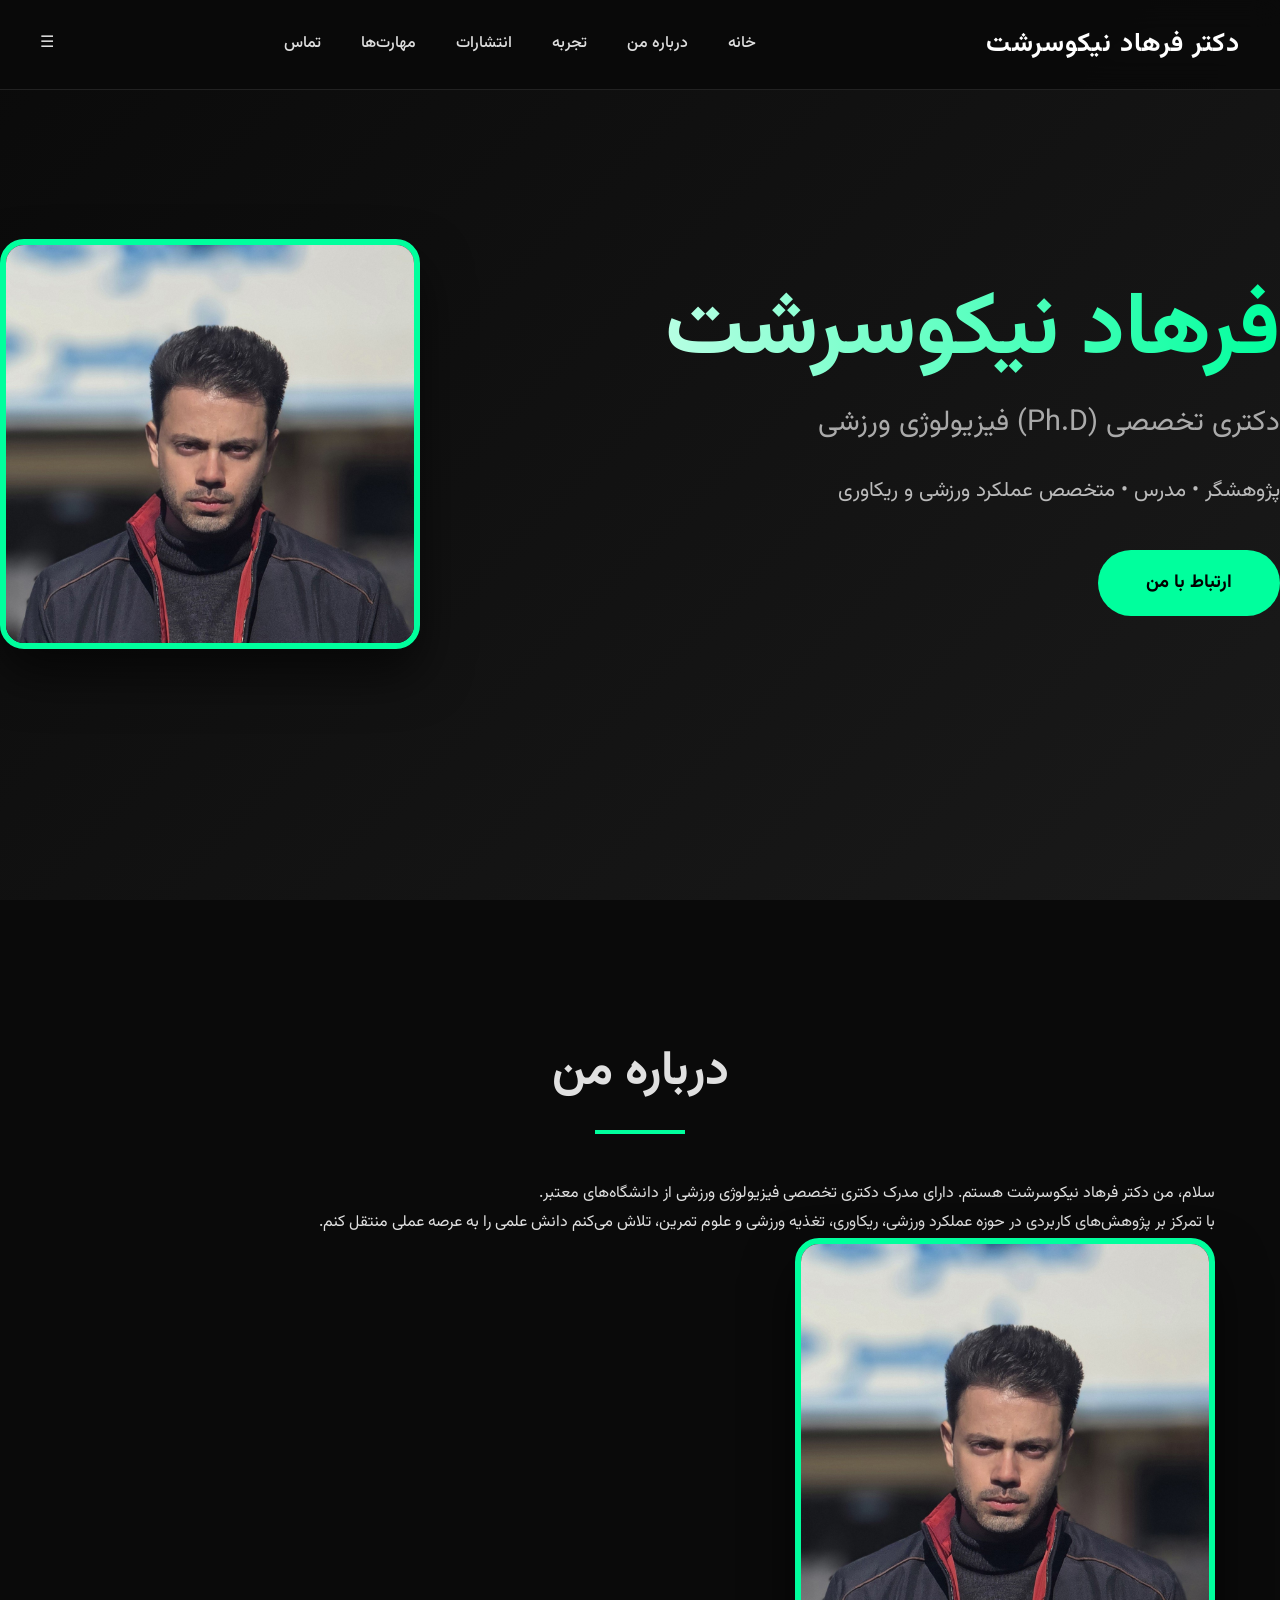
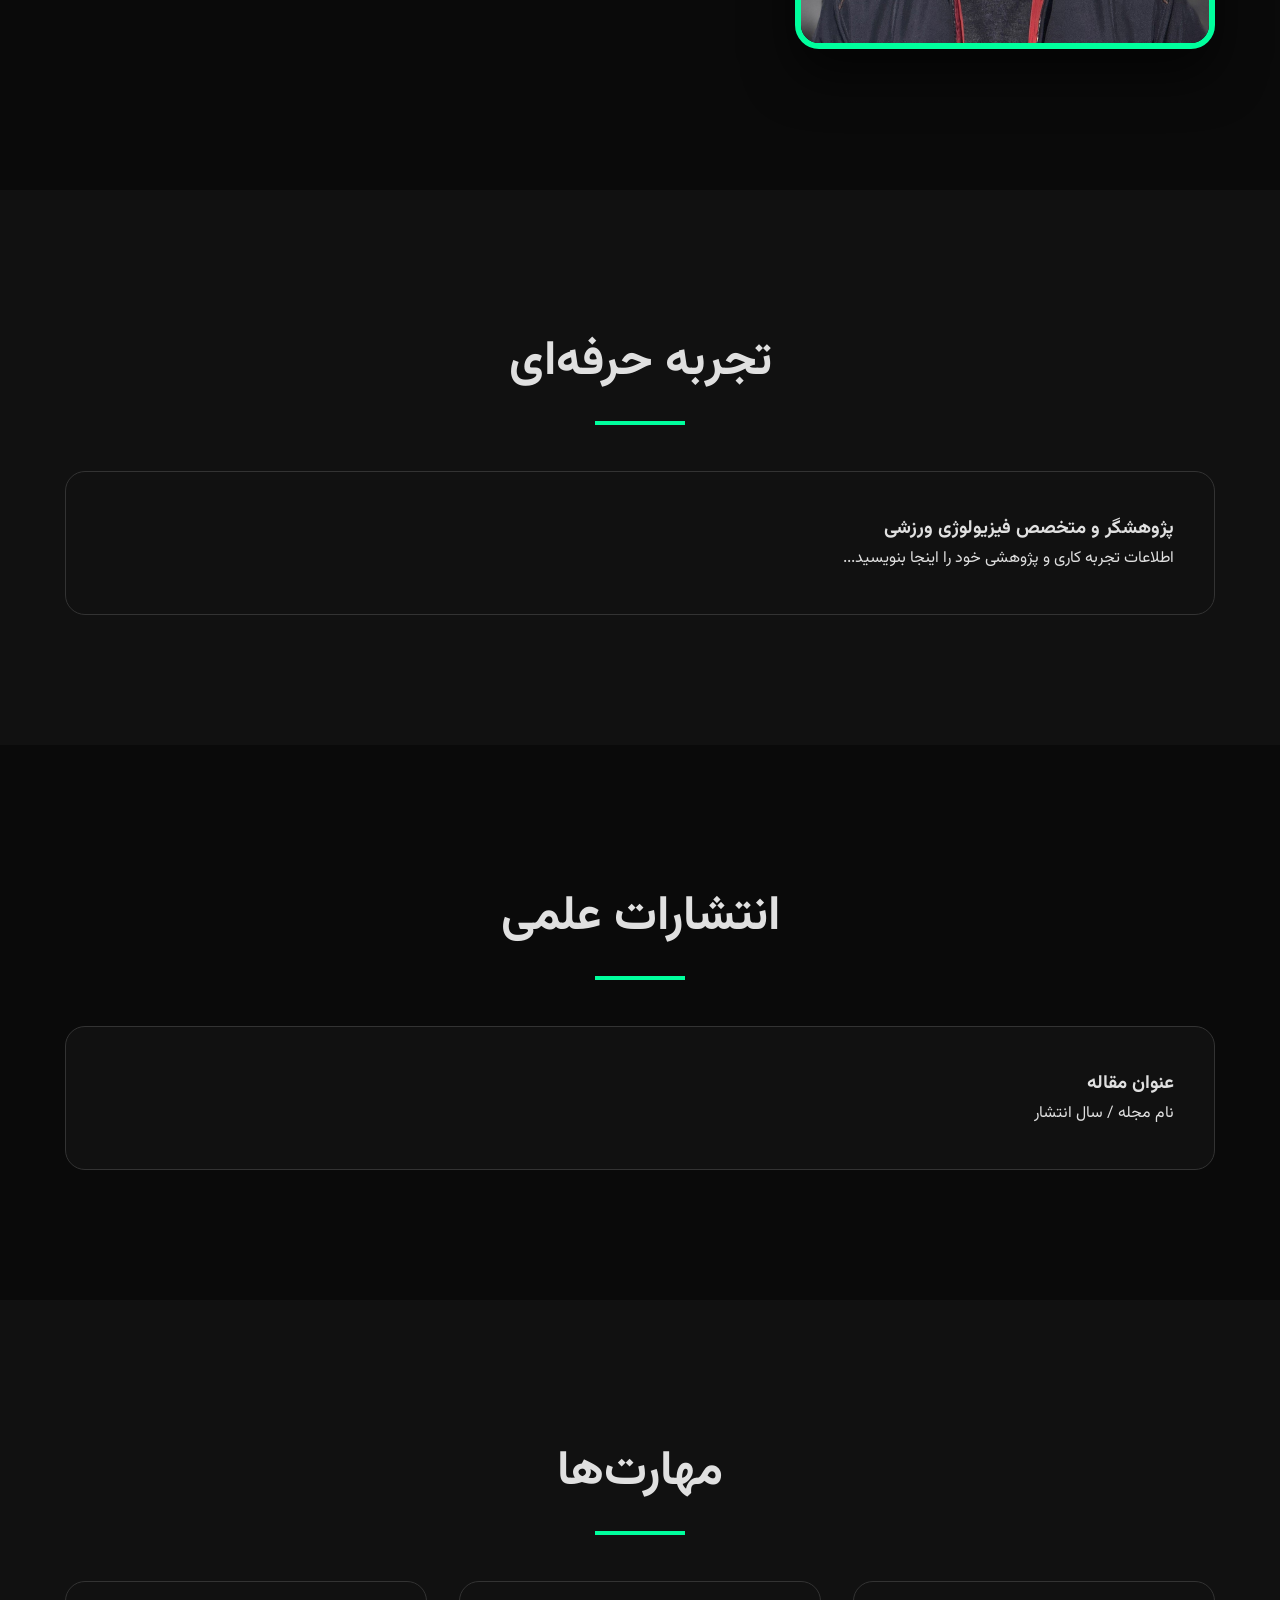
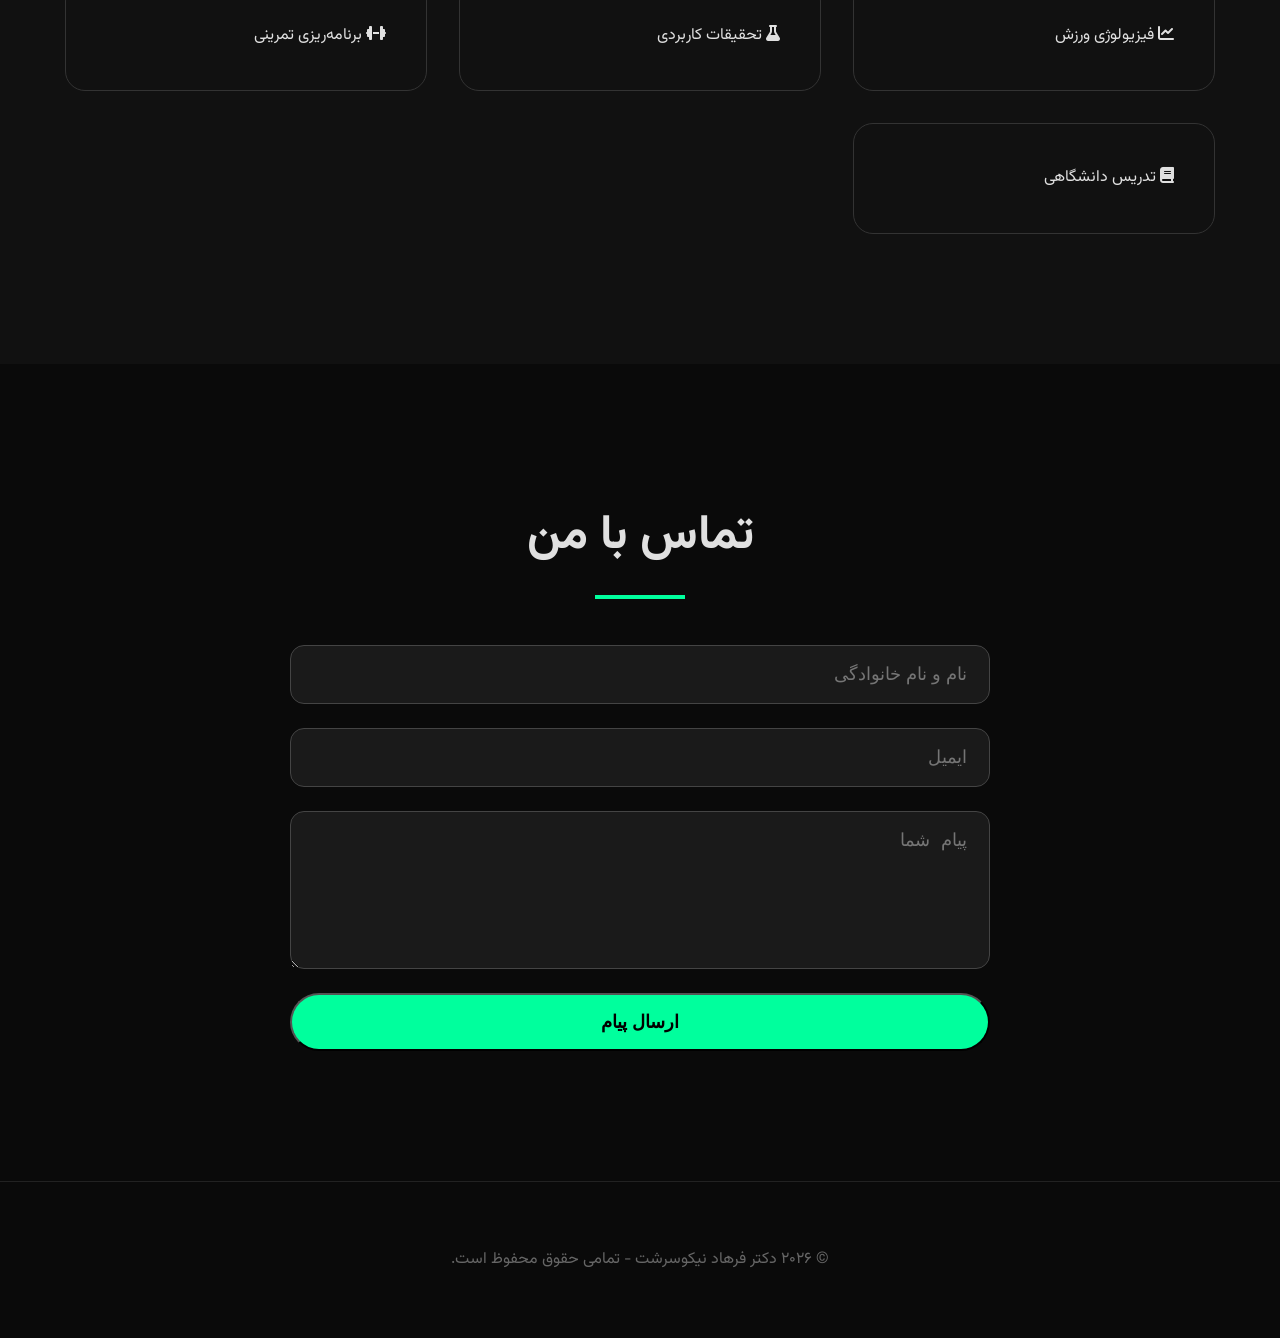
==== commit 7abfc4cd: "Update index.html" ====
--- a/docs/index.html
+++ b/docs/index.html
@@ -3,8 +3,8 @@
 <head>
     <meta charset="UTF-8">
     <meta name="viewport" content="width=device-width, initial-scale=1.0">
-    <meta name="description" content="دکتر فرهاد نیکوسرشت - دکترای تخصصی فیزیولوژی ورزشی | پژوهشگر و متخصص علوم ورزشی">
-    <meta name="keywords" content="فرهاد نیکوسرشت, Farhad Nikouseresh, فیزیولوژی ورزشی, PhD, پژوهشگر">
+    <meta name="description" content="دکتر فرهاد نیکوسرشت - دکترای تخصصی فیزیولوژی ورزشی">
+    <meta name="keywords" content="فرهاد نیکوسرشت, Farhad Nikouseresh, فیزیولوژی ورزشی, PhD">
     <title>دکتر فرهاد نیکوسرشت | فیزیولوژی ورزشی</title>
     <link rel="stylesheet" href="style.css">
     <link href="https://fonts.googleapis.com/css2?family=Vazirmatn:wght@300;400;500;700&display=swap" rel="stylesheet">
@@ -40,7 +40,7 @@
         </div>
     </section>
 
-    <!-- About Section - مرتب و حرفه‌ای -->
+    <!-- About Section - اصلاح شده -->
     <section id="about" class="section">
         <div class="container">
             <h2 class="section-title">درباره من</h2>
@@ -50,20 +50,20 @@
                     <p>با تمرکز بر پژوهش‌های کاربردی در حوزه عملکرد ورزشی، ریکاوری، تغذیه ورزشی و علوم تمرین، تلاش می‌کنم دانش علمی را به عرصه عملی منتقل کنم.</p>
                 </div>
                 <div class="about-image">
-                    <img src="profile.jpg" alt="دکتر فرهاد نیکوسرشت" style="width: 100%; max-width: 420px; border-radius: 24px; border: 6px solid #00ff9d; box-shadow: 0 25px 50px rgba(0, 0, 0, 0.6);">
+                    <img src="profile.jpg" alt="دکتر فرهاد نیکوسرشت">
                 </div>
             </div>
         </div>
     </section>
 
-    <!-- Experience -->
+    <!-- Experience (بدون هیئت علمی) -->
     <section id="experience" class="section bg-dark">
         <div class="container">
             <h2 class="section-title">تجربه حرفه‌ای</h2>
             <div class="timeline">
                 <div class="timeline-item">
-                    <h3>عضو هیئت علمی / پژوهشگر</h3>
-                    <p>اطلاعات تجربه کاری خود را اینجا بنویسید...</p>
+                    <h3>پژوهشگر و متخصص فیزیولوژی ورزشی</h3>
+                    <p>اطلاعات تجربه کاری و پژوهشی خود را اینجا بنویسید...</p>
                 </div>
             </div>
         </div>
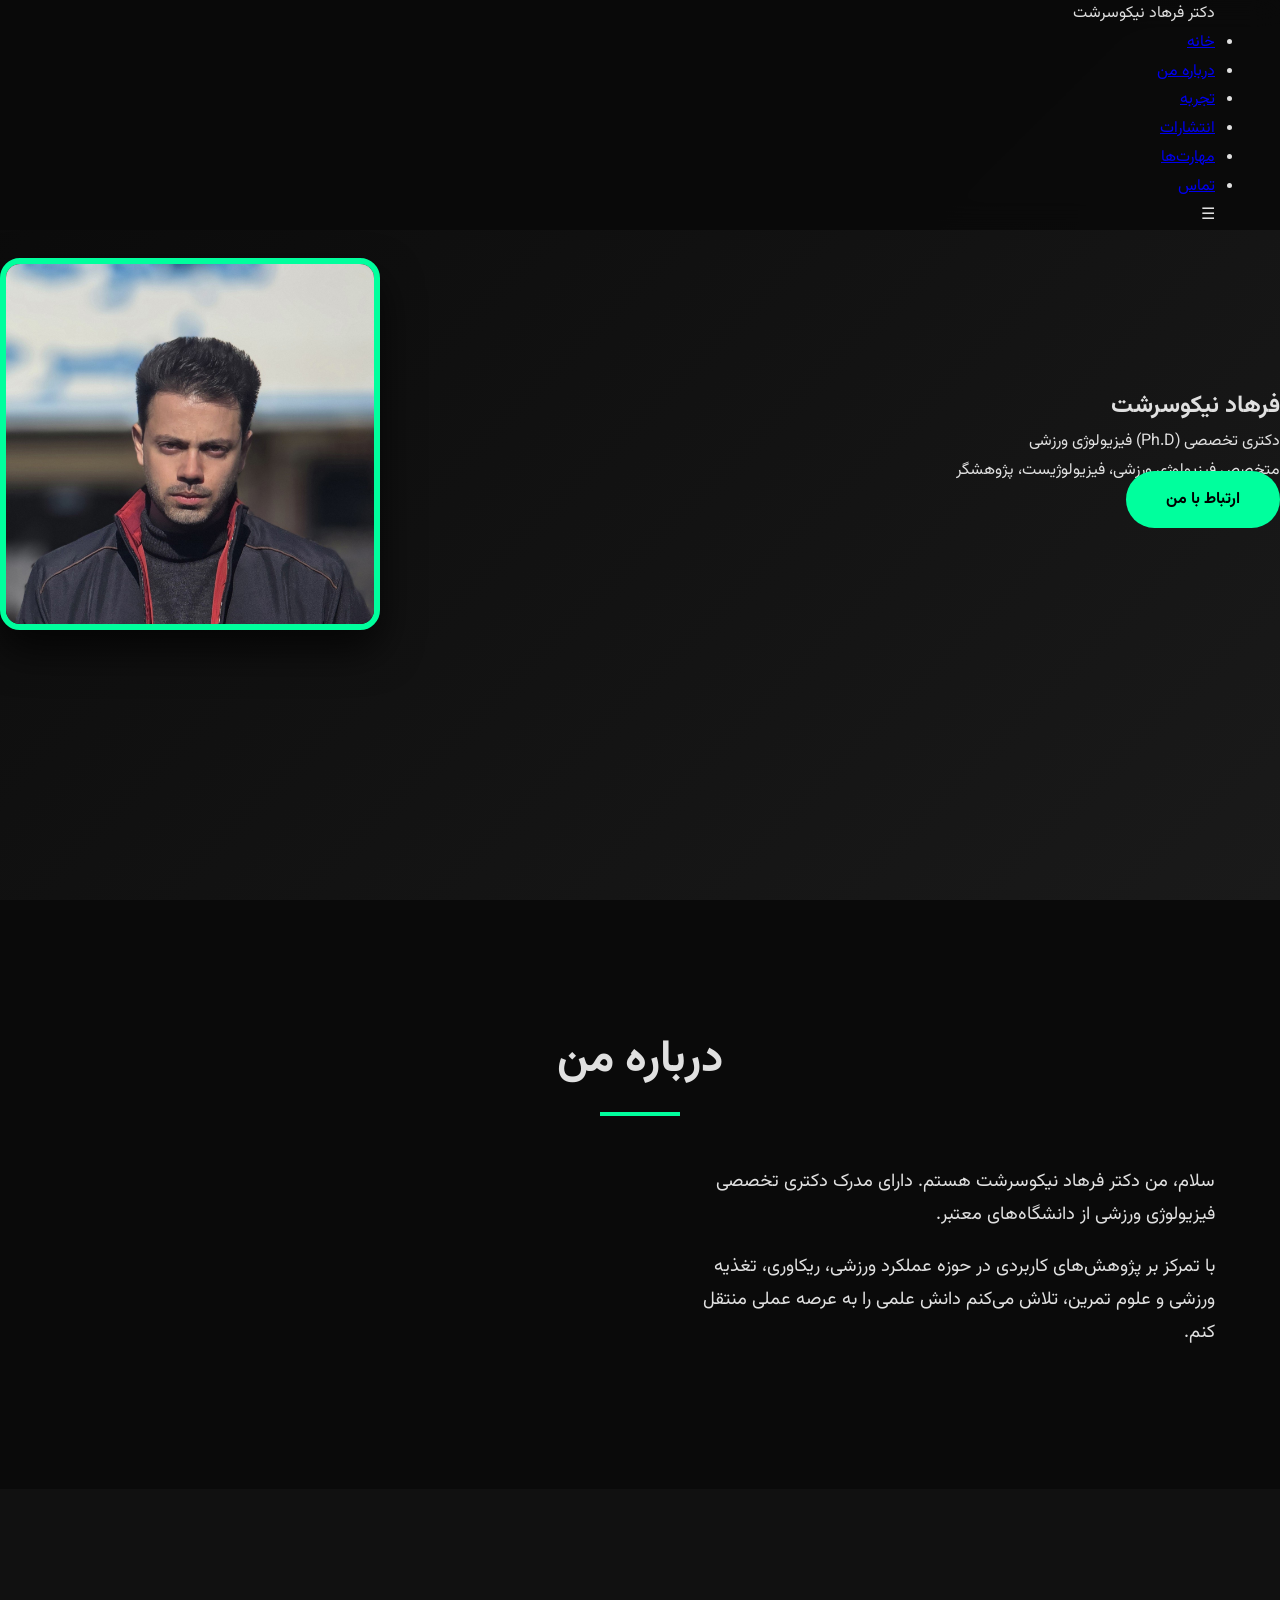
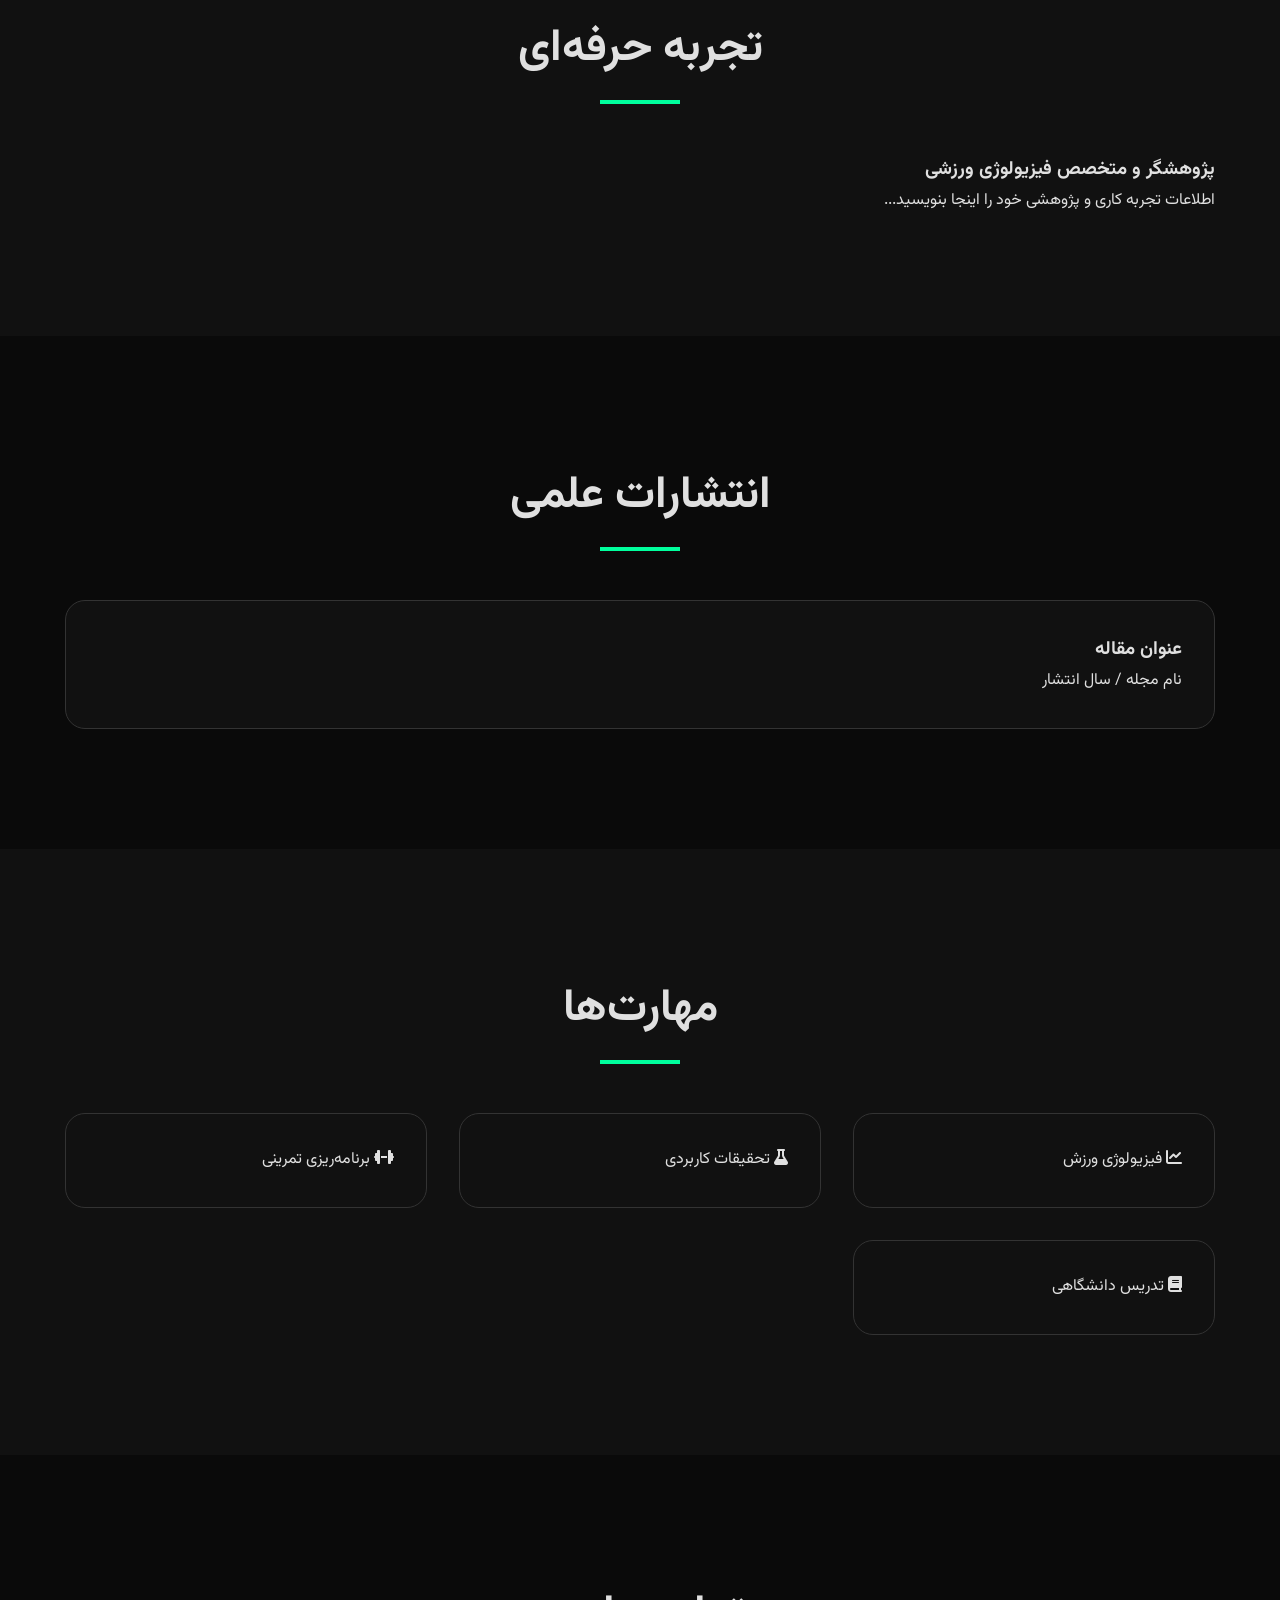
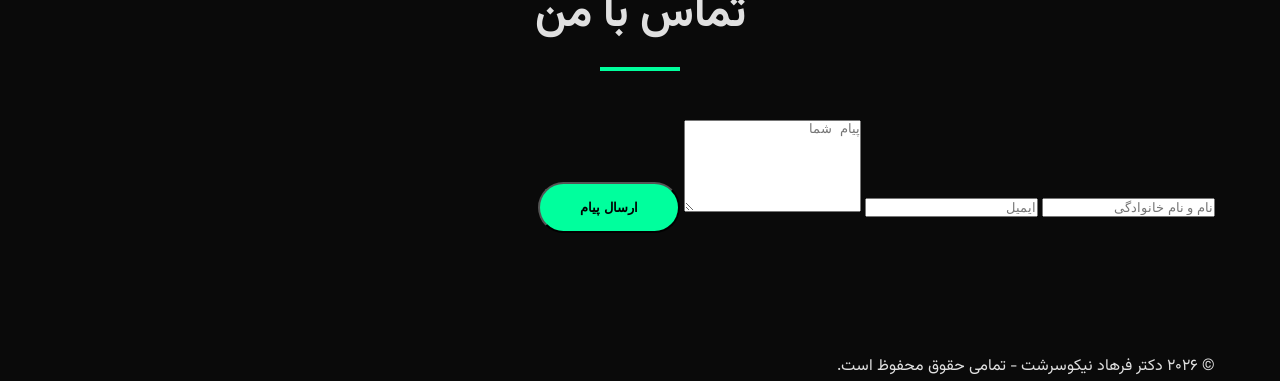
==== commit 6b336a5a: "Update index.html" ====
--- a/docs/index.html
+++ b/docs/index.html
@@ -27,12 +27,12 @@
         </div>
     </nav>
 
-    <!-- Hero -->
+    <!-- Hero Section - عکس بزرگ -->
     <section id="home" class="hero">
         <div class="hero-content">
             <h1 class="main-title">فرهاد نیکوسرشت</h1>
             <p class="subtitle">دکتری تخصصی (Ph.D) فیزیولوژی ورزشی</p>
-            <p class="hero-desc">پژوهشگر • مدرس • متخصص عملکرد ورزشی و ریکاوری</p>
+            <p class="hero-desc">متخصص فیزیولوژی ورزشی، فیزیولوژیست، پژوهشگر</p>
             <a href="#contact" class="cta-button">ارتباط با من</a>
         </div>
         <div class="hero-image">
@@ -40,7 +40,7 @@
         </div>
     </section>
 
-    <!-- About Section - اصلاح شده -->
+    <!-- About -->
     <section id="about" class="section">
         <div class="container">
             <h2 class="section-title">درباره من</h2>
@@ -49,14 +49,11 @@
                     <p>سلام، من دکتر فرهاد نیکوسرشت هستم. دارای مدرک دکتری تخصصی فیزیولوژی ورزشی از دانشگاه‌های معتبر.</p>
                     <p>با تمرکز بر پژوهش‌های کاربردی در حوزه عملکرد ورزشی، ریکاوری، تغذیه ورزشی و علوم تمرین، تلاش می‌کنم دانش علمی را به عرصه عملی منتقل کنم.</p>
                 </div>
-                <div class="about-image">
-                    <img src="profile.jpg" alt="دکتر فرهاد نیکوسرشت">
-                </div>
             </div>
         </div>
     </section>
 
-    <!-- Experience (بدون هیئت علمی) -->
+    <!-- Experience -->
     <section id="experience" class="section bg-dark">
         <div class="container">
             <h2 class="section-title">تجربه حرفه‌ای</h2>
--- a/docs/style.css
+++ b/docs/style.css
@@ -1,73 +1,27 @@
-/* style.css - طراحی حرفه‌ای آکادمیک */
 :root {
     --primary: #00ff9d;
     --dark: #0a0a0a;
     --card: #111111;
-    --text: #e0e0e0;
-    --light-text: #aaaaaa;
 }
 
-* {
-    margin: 0;
-    padding: 0;
-    box-sizing: border-box;
+* { margin: 0; padding: 0; box-sizing: border-box; }
+
+body {
+    font-family: 'Vazirmatn', sans-serif;
+    background: var(--dark);
+    color: #e0e0e0;
+    line-height: 1.8;
 }
 
-body {
-    font-family: 'Vazirmatn', system-ui, sans-serif;
-    background-color: var(--dark);
-    color: var(--text);
-    line-height: 1.8;
-    overflow-x: hidden;
-}
-
-/* Container */
-.container {
-    max-width: 1200px;
-    margin: 0 auto;
-    padding: 0 25px;
-}
+.container { max-width: 1200px; margin: 0 auto; padding: 0 25px; }
 
 /* Navbar */
 .navbar {
     position: fixed;
-    top: 0;
-    width: 100%;
-    background: rgba(10, 10, 10, 0.97);
+    top: 0; width: 100%;
+    background: rgba(10,10,10,0.97);
     backdrop-filter: blur(15px);
     z-index: 1000;
-    border-bottom: 1px solid #222;
-}
-
-.navbar .container {
-    display: flex;
-    justify-content: space-between;
-    align-items: center;
-    padding: 1.3rem 0;
-}
-
-.logo {
-    font-size: 1.65rem;
-    font-weight: 700;
-    color: white;
-    letter-spacing: 1px;
-}
-
-.nav-links {
-    display: flex;
-    list-style: none;
-    gap: 2.5rem;
-}
-
-.nav-links a {
-    color: #ddd;
-    text-decoration: none;
-    font-weight: 500;
-    transition: all 0.3s;
-}
-
-.nav-links a:hover {
-    color: var(--primary);
 }
 
 /* Hero */
@@ -75,149 +29,87 @@
     min-height: 100vh;
     display: flex;
     align-items: center;
-    position: relative;
-    background: linear-gradient(135deg, #0a0a0a 0%, #1a1a1a 100%);
+    background: linear-gradient(135deg, #0a0a0a, #1a1a1a);
 }
 
-.hero-content {
-    flex: 1;
-    z-index: 2;
+.hero-content { flex: 1; }
+.hero-image img {
+    max-width: 380px;
+    border-radius: 20px;
+    border: 6px solid var(--primary);
+    box-shadow: 0 20px 40px rgba(0,0,0,0.7);
 }
 
-.main-title {
-    font-size: clamp(3rem, 8vw, 5.5rem);
-    font-weight: 700;
-    line-height: 1.1;
-    margin-bottom: 1rem;
-    background: linear-gradient(90deg, #ffffff, var(--primary));
-    -webkit-background-clip: text;
-    -webkit-text-fill-color: transparent;
+/* About Section - رفع هم‌پوشانی */
+.about-content {
+    display: grid;
+    grid-template-columns: 1fr 1fr;
+    gap: 4rem;
+    align-items: center;
 }
 
-.subtitle {
-    font-size: 1.8rem;
-    color: var(--light-text);
-    margin-bottom: 1.5rem;
+.about-text p {
+    font-size: 1.15rem;
+    margin-bottom: 1.2rem;
 }
 
-.hero-desc {
-    font-size: 1.3rem;
-    max-width: 600px;
-    margin-bottom: 2.5rem;
-    color: #bbb;
-}
-
-.cta-button {
-    display: inline-block;
-    padding: 16px 48px;
-    background: var(--primary);
-    color: #000;
-    font-weight: 700;
-    text-decoration: none;
-    border-radius: 50px;
-    font-size: 1.15rem;
-    transition: all 0.4s;
-}
-
-.cta-button:hover {
-    transform: translateY(-8px);
-    box-shadow: 0 20px 40px rgba(0, 255, 157, 0.35);
-}
-
-/* Sections */
-.section {
-    padding: 130px 0;
-}
-
-.section-title {
-    text-align: center;
-    font-size: 3rem;
-    margin-bottom: 4rem;
-    position: relative;
-}
-
-.section-title:after {
-    content: '';
-    width: 90px;
-    height: 4px;
-    background: var(--primary);
-    position: absolute;
-    bottom: -18px;
-    left: 50%;
-    transform: translateX(-50%);
-}
-
-.bg-dark {
-    background-color: #111;
-}
-
-/* About & Hero Image */
-.hero-image img,
 .about-image img {
     width: 100%;
     max-width: 420px;
     border-radius: 24px;
     border: 6px solid var(--primary);
-    box-shadow: 0 25px 50px rgba(0, 0, 0, 0.6);
+    box-shadow: 0 25px 50px rgba(0,0,0,0.6);
 }
 
-/* Cards */
+/* بقیه استایل‌ها */
+.section { padding: 120px 0; }
+.section-title {
+    text-align: center;
+    font-size: 2.8rem;
+    margin-bottom: 4rem;
+    position: relative;
+}
+.section-title:after {
+    content: '';
+    width: 80px;
+    height: 4px;
+    background: var(--primary);
+    position: absolute;
+    bottom: -15px;
+    left: 50%;
+    transform: translateX(-50%);
+}
+
+.bg-dark { background: #111; }
+
 .skills-grid, .projects-grid {
     display: grid;
-    grid-template-columns: repeat(auto-fit, minmax(320px, 1fr));
+    grid-template-columns: repeat(auto-fit, minmax(300px, 1fr));
     gap: 2rem;
 }
 
-.skill-card, .project-card, .timeline-item {
-    background: var(--card);
-    padding: 2.5rem;
+.skill-card, .project-card {
+    background: #111;
+    padding: 2rem;
     border-radius: 20px;
     border: 1px solid #333;
-    transition: all 0.4s ease;
 }
 
-.skill-card:hover, .project-card:hover {
-    transform: translateY(-15px);
-    border-color: var(--primary);
-    box-shadow: 0 20px 40px rgba(0, 255, 157, 0.1);
-}
-
-/* Form */
-.contact-form {
-    max-width: 700px;
-    margin: 0 auto;
-    display: flex;
-    flex-direction: column;
-    gap: 1.5rem;
-}
-
-.contact-form input,
-.contact-form textarea {
-    padding: 18px 22px;
-    background: #1a1a1a;
-    border: 1px solid #444;
-    border-radius: 14px;
-    color: white;
-    font-size: 1.1rem;
-}
-
-.contact-form input:focus,
-.contact-form textarea:focus {
-    border-color: var(--primary);
-    outline: none;
-}
-
-/* Footer */
-footer {
-    text-align: center;
-    padding: 4rem 0;
-    border-top: 1px solid #222;
-    color: #666;
+.cta-button {
+    padding: 16px 40px;
+    background: var(--primary);
+    color: #000;
+    border-radius: 50px;
+    text-decoration: none;
+    font-weight: bold;
 }
 
 /* Responsive */
 @media (max-width: 768px) {
-    .nav-links { display: none; }
+    .about-content {
+        grid-template-columns: 1fr;
+        gap: 3rem;
+        text-align: center;
+    }
     .hero { flex-direction: column; text-align: center; }
-    .section { padding: 80px 0; }
 }
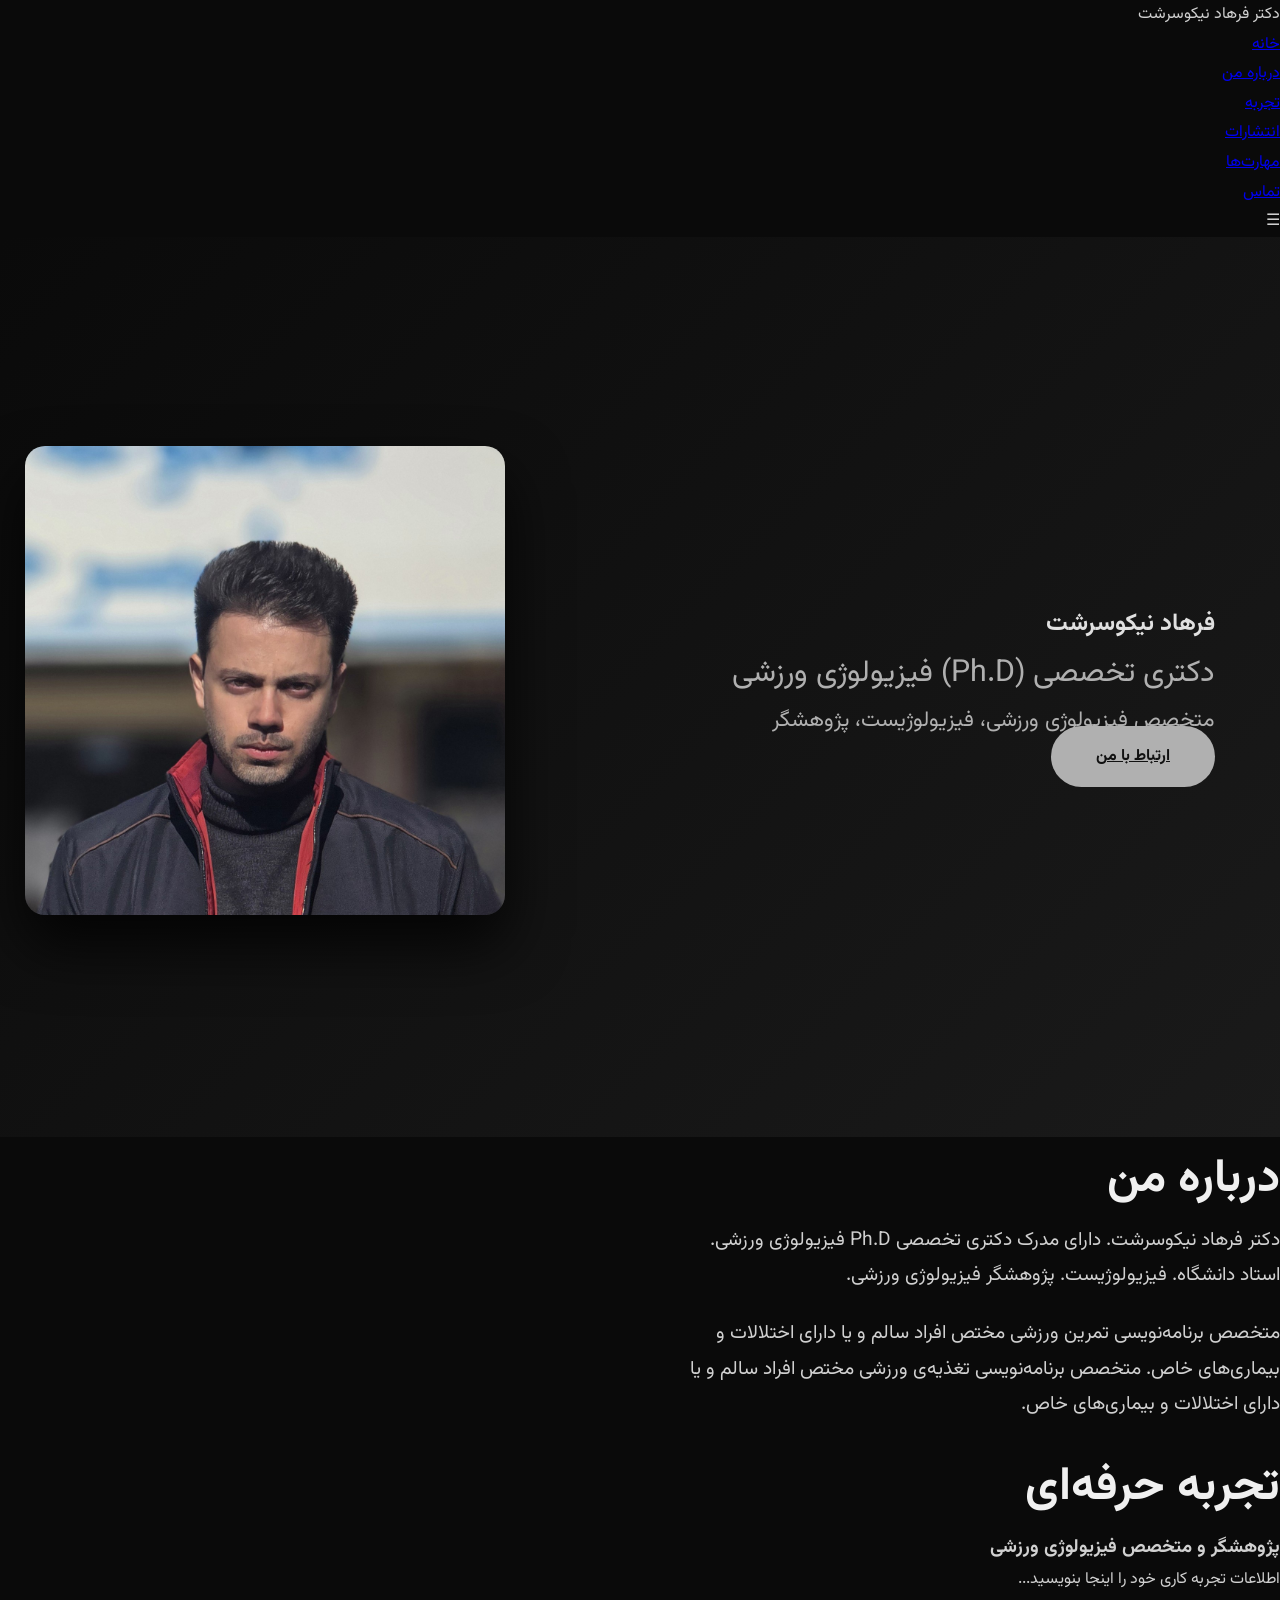
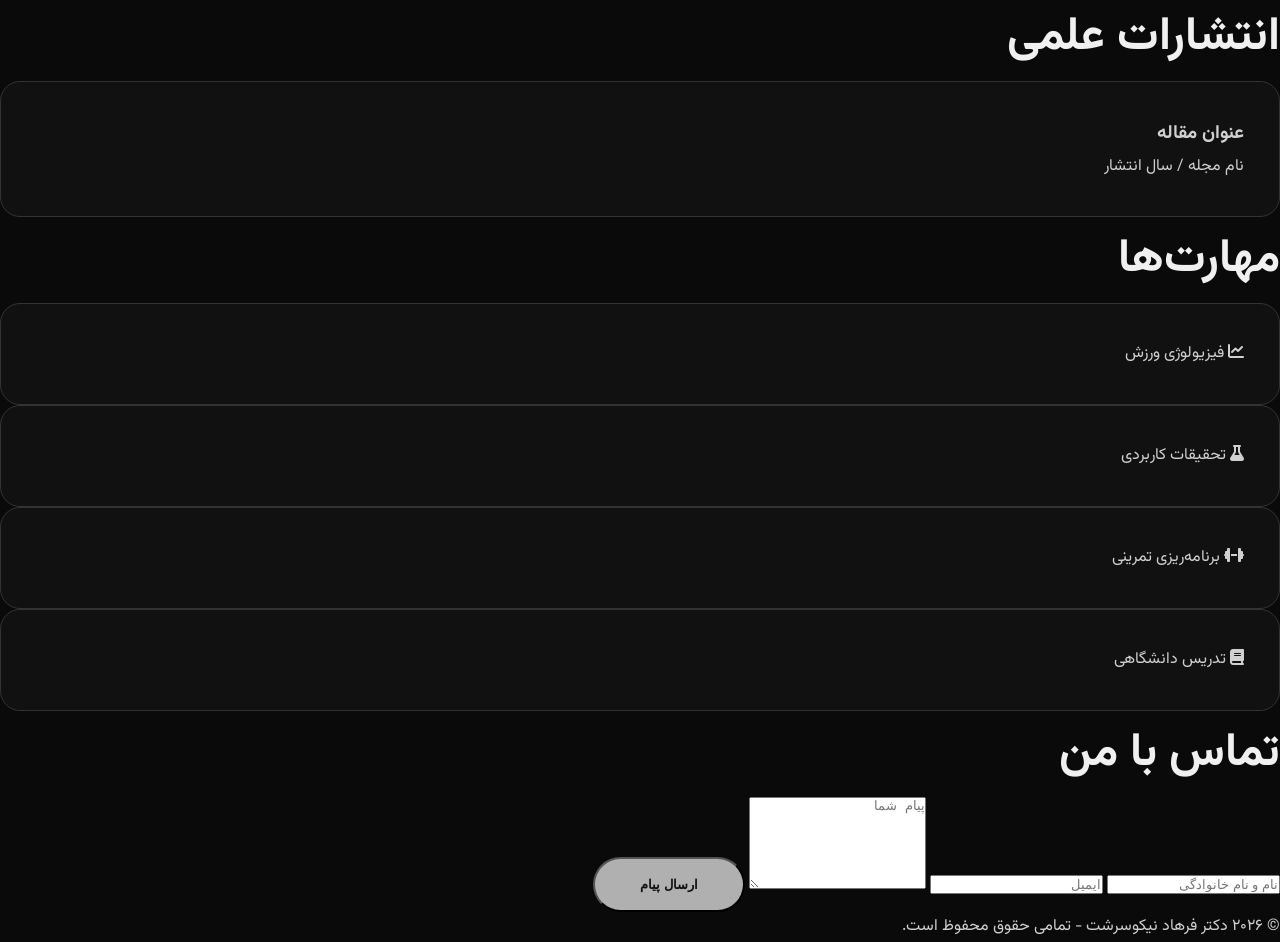
==== commit affc9b40: "Update index.html" ====
--- a/docs/index.html
+++ b/docs/index.html
@@ -4,7 +4,6 @@
     <meta charset="UTF-8">
     <meta name="viewport" content="width=device-width, initial-scale=1.0">
     <meta name="description" content="دکتر فرهاد نیکوسرشت - دکترای تخصصی فیزیولوژی ورزشی">
-    <meta name="keywords" content="فرهاد نیکوسرشت, Farhad Nikouseresh, فیزیولوژی ورزشی, PhD">
     <title>دکتر فرهاد نیکوسرشت | فیزیولوژی ورزشی</title>
     <link rel="stylesheet" href="style.css">
     <link href="https://fonts.googleapis.com/css2?family=Vazirmatn:wght@300;400;500;700&display=swap" rel="stylesheet">
@@ -27,7 +26,7 @@
         </div>
     </nav>
 
-    <!-- Hero Section - عکس بزرگ -->
+    <!-- Hero - عکس بزرگ و تمیز -->
     <section id="home" class="hero">
         <div class="hero-content">
             <h1 class="main-title">فرهاد نیکوسرشت</h1>
@@ -40,14 +39,14 @@
         </div>
     </section>
 
-    <!-- About -->
+    <!-- About Section -->
     <section id="about" class="section">
         <div class="container">
             <h2 class="section-title">درباره من</h2>
             <div class="about-content">
                 <div class="about-text">
-                    <p>سلام، من دکتر فرهاد نیکوسرشت هستم. دارای مدرک دکتری تخصصی فیزیولوژی ورزشی از دانشگاه‌های معتبر.</p>
-                    <p>با تمرکز بر پژوهش‌های کاربردی در حوزه عملکرد ورزشی، ریکاوری، تغذیه ورزشی و علوم تمرین، تلاش می‌کنم دانش علمی را به عرصه عملی منتقل کنم.</p>
+                    <p>دکتر فرهاد نیکوسرشت. دارای مدرک دکتری تخصصی Ph.D فیزیولوژی ورزشی. استاد دانشگاه. فیزیولوژیست. پژوهشگر فیزیولوژی ورزشی.</p>
+                    <p>متخصص برنامه‌نویسی تمرین ورزشی مختص افراد سالم و یا دارای اختلالات و بیماری‌های خاص. متخصص برنامه‌نویسی تغذیه‌ی ورزشی مختص افراد سالم و یا دارای اختلالات و بیماری‌های خاص.</p>
                 </div>
             </div>
         </div>
@@ -60,7 +59,7 @@
             <div class="timeline">
                 <div class="timeline-item">
                     <h3>پژوهشگر و متخصص فیزیولوژی ورزشی</h3>
-                    <p>اطلاعات تجربه کاری و پژوهشی خود را اینجا بنویسید...</p>
+                    <p>اطلاعات تجربه کاری خود را اینجا بنویسید...</p>
                 </div>
             </div>
         </div>
--- a/docs/style.css
+++ b/docs/style.css
@@ -1,7 +1,7 @@
 :root {
-    --primary: #00ff9d;
+    --primary: #b0b0b0;   /* طوسی روشن حرفه‌ای */
+    --text: #d0d0d0;
     --dark: #0a0a0a;
-    --card: #111111;
 }
 
 * { margin: 0; padding: 0; box-sizing: border-box; }
@@ -9,107 +9,90 @@
 body {
     font-family: 'Vazirmatn', sans-serif;
     background: var(--dark);
-    color: #e0e0e0;
-    line-height: 1.8;
+    color: var(--text);
+    line-height: 1.85;
 }
 
-.container { max-width: 1200px; margin: 0 auto; padding: 0 25px; }
-
-/* Navbar */
-.navbar {
-    position: fixed;
-    top: 0; width: 100%;
-    background: rgba(10,10,10,0.97);
-    backdrop-filter: blur(15px);
-    z-index: 1000;
-}
-
-/* Hero */
+/* Hero - عکس خیلی بزرگ */
 .hero {
     min-height: 100vh;
     display: flex;
     align-items: center;
     background: linear-gradient(135deg, #0a0a0a, #1a1a1a);
+    padding: 0 25px;
 }
 
-.hero-content { flex: 1; }
-.hero-image img {
-    max-width: 380px;
-    border-radius: 20px;
-    border: 6px solid var(--primary);
-    box-shadow: 0 20px 40px rgba(0,0,0,0.7);
+.hero-content {
+    flex: 1;
+    padding-right: 40px;
 }
 
-/* About Section - رفع هم‌پوشانی */
+.hero-image img {
+    width: 100%;
+    max-width: 480px;           /* عکس بزرگ‌تر */
+    height: auto;
+    border-radius: 20px;
+    box-shadow: 0 30px 60px rgba(0, 0, 0, 0.8);
+}
+
+/* نوشته‌ها طوسی */
+.main-title, .subtitle, .hero-desc {
+    color: #e0e0e0;
+}
+
+.subtitle {
+    color: var(--primary);
+    font-size: 1.9rem;
+}
+
+.hero-desc {
+    color: #b0b0b0;
+    font-size: 1.35rem;
+}
+
+/* About */
 .about-content {
     display: grid;
     grid-template-columns: 1fr 1fr;
-    gap: 4rem;
+    gap: 5rem;
     align-items: center;
 }
 
 .about-text p {
-    font-size: 1.15rem;
-    margin-bottom: 1.2rem;
+    font-size: 1.2rem;
+    color: #d0d0d0;
+    margin-bottom: 1.4rem;
 }
 
-.about-image img {
-    width: 100%;
-    max-width: 420px;
-    border-radius: 24px;
-    border: 6px solid var(--primary);
-    box-shadow: 0 25px 50px rgba(0,0,0,0.6);
+.section-title {
+    color: #f0f0f0;
+    font-size: 2.9rem;
 }
 
-/* بقیه استایل‌ها */
-.section { padding: 120px 0; }
-.section-title {
-    text-align: center;
-    font-size: 2.8rem;
-    margin-bottom: 4rem;
-    position: relative;
-}
-.section-title:after {
-    content: '';
-    width: 80px;
-    height: 4px;
-    background: var(--primary);
-    position: absolute;
-    bottom: -15px;
-    left: 50%;
-    transform: translateX(-50%);
-}
-
-.bg-dark { background: #111; }
-
-.skills-grid, .projects-grid {
-    display: grid;
-    grid-template-columns: repeat(auto-fit, minmax(300px, 1fr));
-    gap: 2rem;
-}
-
+/* Cards */
 .skill-card, .project-card {
     background: #111;
-    padding: 2rem;
+    padding: 2.2rem;
     border-radius: 20px;
     border: 1px solid #333;
 }
 
 .cta-button {
-    padding: 16px 40px;
     background: var(--primary);
-    color: #000;
+    color: #111;
+    padding: 18px 45px;
     border-radius: 50px;
-    text-decoration: none;
-    font-weight: bold;
+    font-weight: 700;
 }
 
 /* Responsive */
 @media (max-width: 768px) {
-    .about-content {
-        grid-template-columns: 1fr;
+    .hero, .about-content {
+        flex-direction: column;
+        text-align: center;
         gap: 3rem;
-        text-align: center;
     }
-    .hero { flex-direction: column; text-align: center; }
+    .hero-image img {
+        max-width: 320px;
+    }
 }
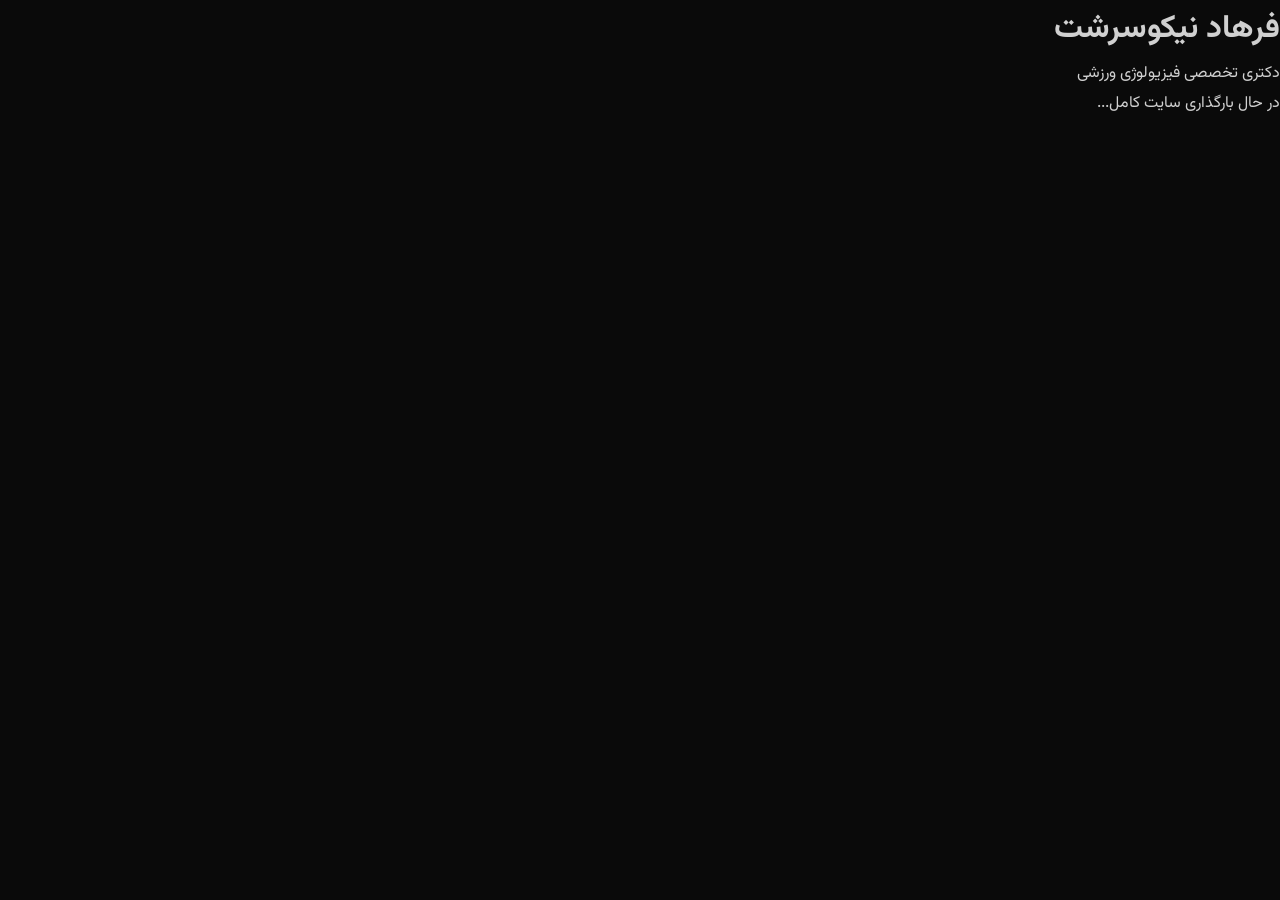
==== commit 91ad8e43: "Update index.html" ====
--- a/docs/index.html
+++ b/docs/index.html
@@ -7,109 +7,10 @@
     <title>دکتر فرهاد نیکوسرشت | فیزیولوژی ورزشی</title>
     <link rel="stylesheet" href="style.css">
     <link href="https://fonts.googleapis.com/css2?family=Vazirmatn:wght@300;400;500;700&display=swap" rel="stylesheet">
-    <link rel="stylesheet" href="https://cdnjs.cloudflare.com/ajax/libs/font-awesome/6.5.1/css/all.min.css">
 </head>
 <body>
-    <!-- Navbar -->
-    <nav class="navbar">
-        <div class="container">
-            <div class="logo">دکتر فرهاد نیکوسرشت</div>
-            <ul class="nav-links">
-                <li><a href="#home">خانه</a></li>
-                <li><a href="#about">درباره من</a></li>
-                <li><a href="#experience">تجربه</a></li>
-                <li><a href="#publications">انتشارات</a></li>
-                <li><a href="#skills">مهارت‌ها</a></li>
-                <li><a href="#contact">تماس</a></li>
-            </ul>
-            <div class="hamburger">☰</div>
-        </div>
-    </nav>
-
-    <!-- Hero - عکس بزرگ و تمیز -->
-    <section id="home" class="hero">
-        <div class="hero-content">
-            <h1 class="main-title">فرهاد نیکوسرشت</h1>
-            <p class="subtitle">دکتری تخصصی (Ph.D) فیزیولوژی ورزشی</p>
-            <p class="hero-desc">متخصص فیزیولوژی ورزشی، فیزیولوژیست، پژوهشگر</p>
-            <a href="#contact" class="cta-button">ارتباط با من</a>
-        </div>
-        <div class="hero-image">
-            <img src="profile.jpg" alt="دکتر فرهاد نیکوسرشت">
-        </div>
-    </section>
-
-    <!-- About Section -->
-    <section id="about" class="section">
-        <div class="container">
-            <h2 class="section-title">درباره من</h2>
-            <div class="about-content">
-                <div class="about-text">
-                    <p>دکتر فرهاد نیکوسرشت. دارای مدرک دکتری تخصصی Ph.D فیزیولوژی ورزشی. استاد دانشگاه. فیزیولوژیست. پژوهشگر فیزیولوژی ورزشی.</p>
-                    <p>متخصص برنامه‌نویسی تمرین ورزشی مختص افراد سالم و یا دارای اختلالات و بیماری‌های خاص. متخصص برنامه‌نویسی تغذیه‌ی ورزشی مختص افراد سالم و یا دارای اختلالات و بیماری‌های خاص.</p>
-                </div>
-            </div>
-        </div>
-    </section>
-
-    <!-- Experience -->
-    <section id="experience" class="section bg-dark">
-        <div class="container">
-            <h2 class="section-title">تجربه حرفه‌ای</h2>
-            <div class="timeline">
-                <div class="timeline-item">
-                    <h3>پژوهشگر و متخصص فیزیولوژی ورزشی</h3>
-                    <p>اطلاعات تجربه کاری خود را اینجا بنویسید...</p>
-                </div>
-            </div>
-        </div>
-    </section>
-
-    <!-- Publications -->
-    <section id="publications" class="section">
-        <div class="container">
-            <h2 class="section-title">انتشارات علمی</h2>
-            <div class="projects-grid">
-                <div class="project-card">
-                    <h3>عنوان مقاله</h3>
-                    <p>نام مجله / سال انتشار</p>
-                </div>
-            </div>
-        </div>
-    </section>
-
-    <!-- Skills -->
-    <section id="skills" class="section bg-dark">
-        <div class="container">
-            <h2 class="section-title">مهارت‌ها</h2>
-            <div class="skills-grid">
-                <div class="skill-card"><i class="fas fa-chart-line"></i> فیزیولوژی ورزش</div>
-                <div class="skill-card"><i class="fas fa-flask"></i> تحقیقات کاربردی</div>
-                <div class="skill-card"><i class="fas fa-dumbbell"></i> برنامه‌ریزی تمرینی</div>
-                <div class="skill-card"><i class="fas fa-book"></i> تدریس دانشگاهی</div>
-            </div>
-        </div>
-    </section>
-
-    <!-- Contact -->
-    <section id="contact" class="section">
-        <div class="container">
-            <h2 class="section-title">تماس با من</h2>
-            <form id="contact-form" class="contact-form">
-                <input type="text" placeholder="نام و نام خانوادگی" required>
-                <input type="email" placeholder="ایمیل" required>
-                <textarea placeholder="پیام شما" rows="6" required></textarea>
-                <button type="submit" class="cta-button">ارسال پیام</button>
-            </form>
-        </div>
-    </section>
-
-    <footer>
-        <div class="container">
-            <p>&copy; ۲۰۲۶ دکتر فرهاد نیکوسرشت - تمامی حقوق محفوظ است.</p>
-        </div>
-    </footer>
-
-    <script src="script.js"></script>
+    <h1>فرهاد نیکوسرشت</h1>
+    <p>دکتری تخصصی فیزیولوژی ورزشی</p>
+    <p>در حال بارگذاری سایت کامل...</p>
 </body>
 </html>
